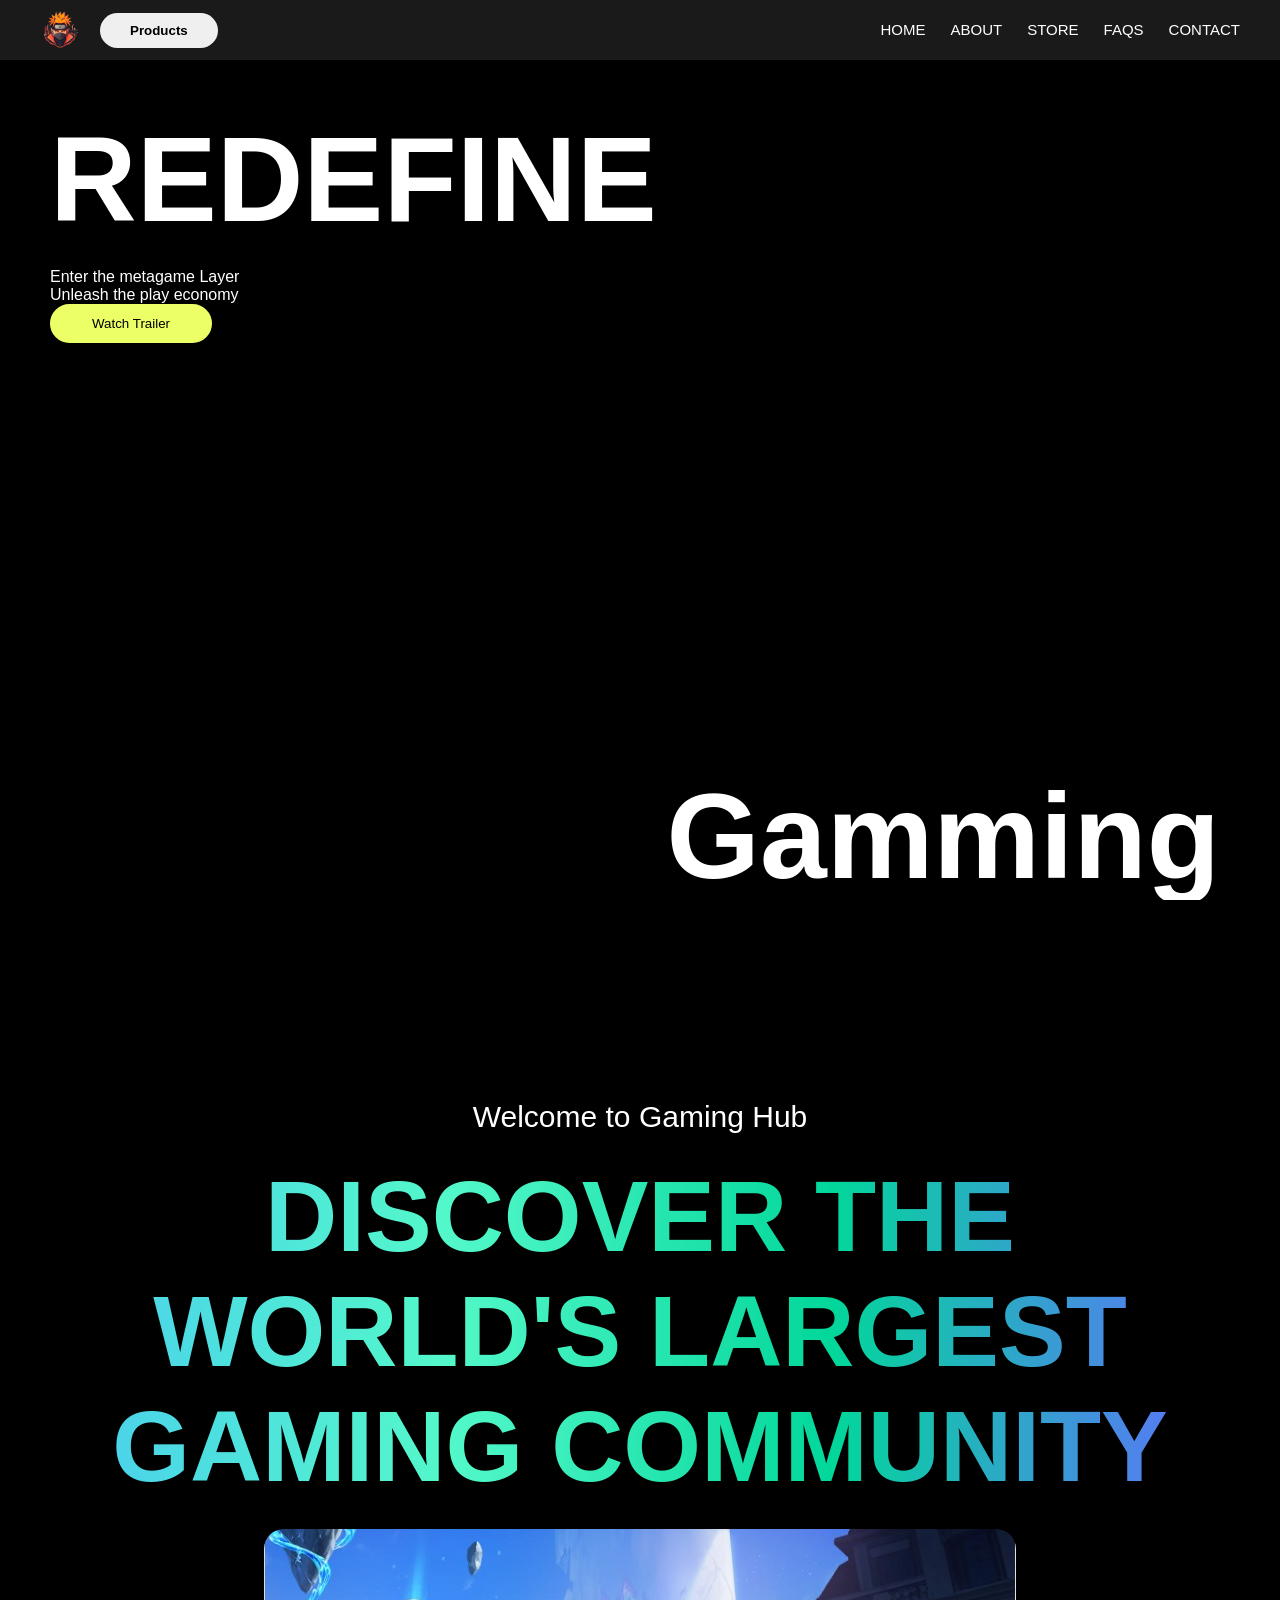
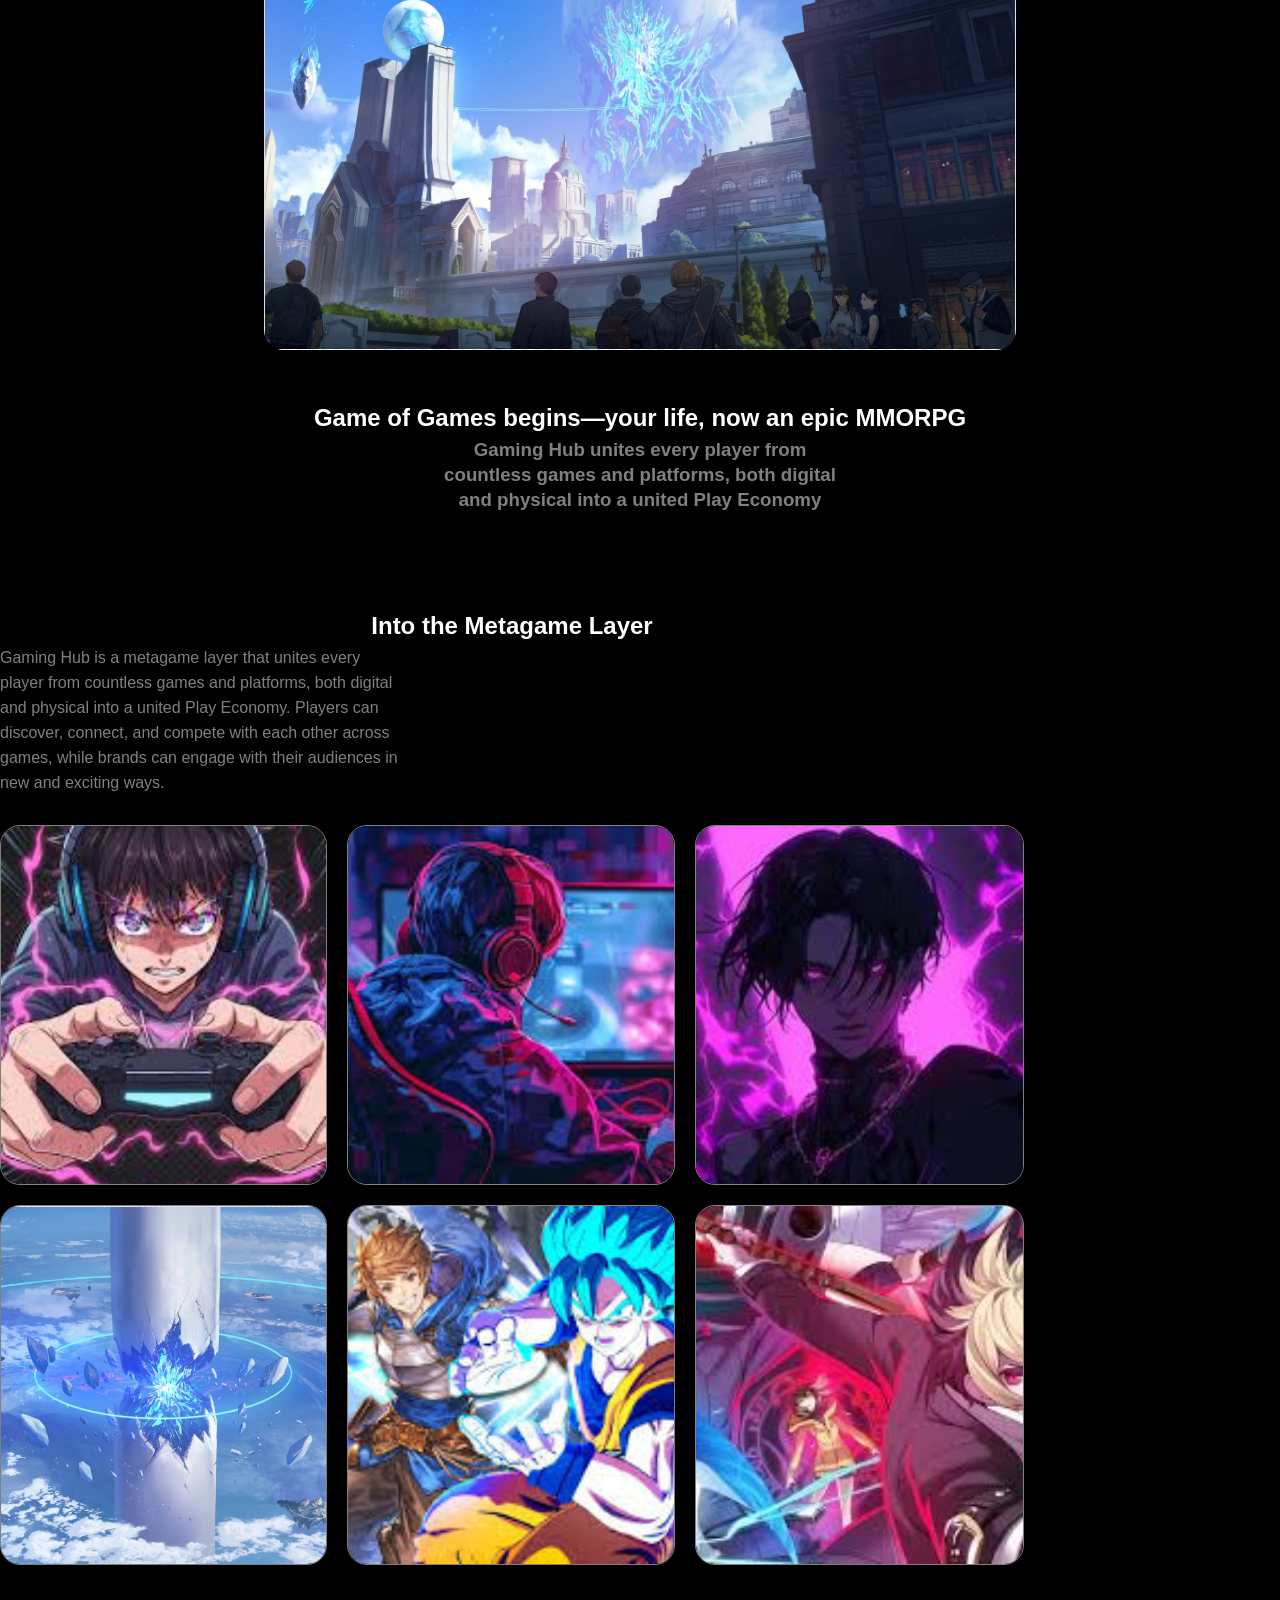
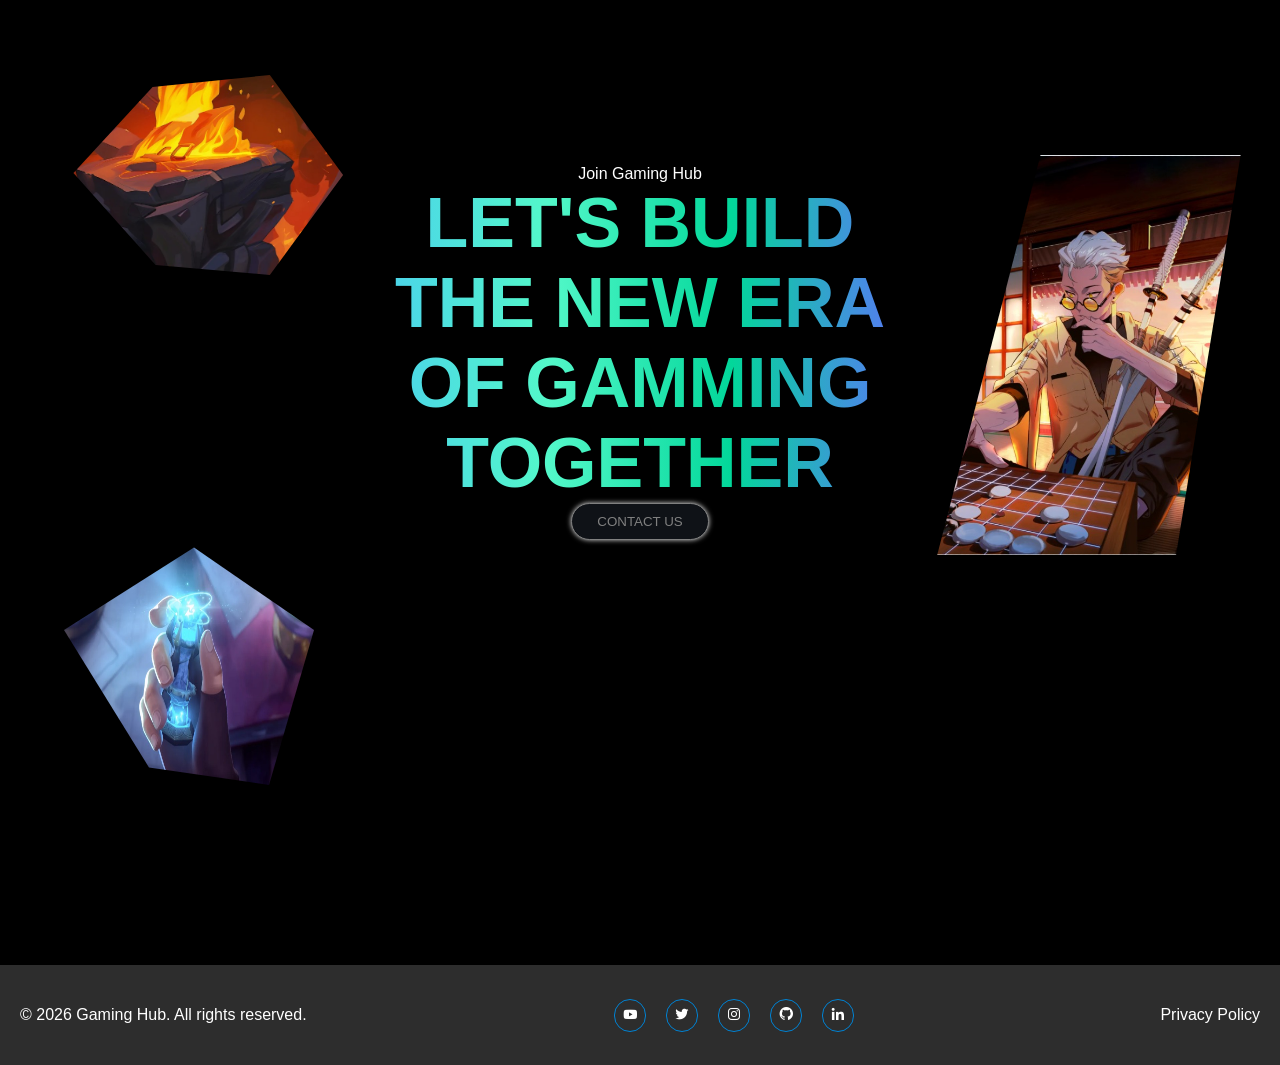
==== index.html @ 7aa51c5d "Merge branch 'master' of https://github.com/jaffarwajeeha13-cmd/tunnel-rush" ====
<!DOCTYPE html>
<html lang="en">

<head>
    <meta charset="UTF-8">
    <meta name="viewport" content="width=device-width, initial-scale=1.0">
    <title>Gaming website</title>
    <link rel="stylesheet" href="style.css">
    <link rel="preconnect" href="https://fonts.googleapis.com">
    <link rel="preconnect" href="https://fonts.gstatic.com" crossorigin>
    <link rel="stylesheet" href="https://fonts.googleapis.com/css2?family=Montserrat:wght@900&display=swap">
    <link rel="stylesheet" href="https://unpkg.com/boxicons@2.1.4/css/boxicons.min.css">
    <script src="https://code.jquery.com/jquery-3.6.0.min.js"></script>
</head>

<body>
    <div class="container">
        <header>
            <div class="head-left">
                <img src="images/logo.png" alt="logo">
                <button>Products</button>
            </div>

            <div class="head-right">
                <p><a href="#hero">HOME</a></p>
                <p><a href="#about">ABOUT</a></p>
                <p><a href="#gallery">STORE</a></p>
                <p><a href="FAQS.html">FAQS</a></p>
                <p><a href="#contact">CONTACT</a></p>
            </div>
        </header>
        <section id="hero" class="hero-section autoblur">
            <div class="hero-vid">
                <video src="videos/feature-1.mp4" autoplay muted loop playsinline class="hero-video"></video>

                <div class="hero-info">
                    <h1>REDEFINE</h1>
                    <p>Enter the metagame Layer Unleash the play economy</p>
                    <button>Watch Trailer</button>
                </div>

                <h1 class="gamming-text">Gamming</h1>

                <div class="next-btn">
                    NEXT
                </div>
            </div>
        </section>
        <section id="about" class="about-section">
            <p>Welcome to Gaming Hub</p>
            <div class="autoblur">
                <h1>DISCOVER THE WORLD'S LARGEST GAMING COMMUNITY</h1>
            </div>
            <div class="image-box auto-take-full">
                <img src="images/about.jpeg" alt="about-img">
            </div>
            <h2 class="hero-subtext">Game of Games begins—your life, now an epic MMORPG</h2>
            <h3 class="hero-desc">Gaming Hub unites every player from countless games and platforms, both digital and
                physical into a united Play Economy</h3>
        </section>
        <section id="gallery">
            <div class="gallery-wrapper">
                <h1>Into the Metagame Layer</h1>
                <p>Gaming Hub is a metagame layer that unites every player from countless games and platforms, both
                    digital
                    and physical into a united Play Economy. Players can discover, connect, and compete with each other
                    across games, while brands can engage with their audiences in new and exciting ways.</p>
                <div class="grid">
                    <div class="item"><img src="images/image 1.jfif" alt="Game 1"></div>
                    <div class="item"><img src="images/image 2.jfif" alt="Game 2"></div>
                    <div class="item"><img src="images/image 3.jfif" alt="Game 3"></div>
                    <div class="item"><img src="images/gallery-4.jpeg" alt="Game 4"></div>
                    <div class="item"><img src="images/image 5.jfif" alt="Game 5"></div>
                    <div class="item"><img src="images/image 6.jfif" alt="Game 6"></div>
                </div>
            </div>
            <div class="overlay">
                <span class="close">&times;</span>
                <img class="overlay-img" src="" alt="Full View">
            </div>
        </section>
        <section id="contact" class="contact-section">
            <p>Join Gaming Hub</p>
            <div class="autoblur">
                <h1>LET'S BUILD THE NEW ERA OF GAMMING TOGETHER</h1>
            </div>
            <button>CONTACT US</button>
            <img class="img1" src="images/swordman.jpeg" alt="contact-image">
            <img class="img2" src="images/contact-1.jpeg" alt="contact-image">
            <img class="img3" src="images/contact-2.jpeg" alt="contact-image">
        </section>
        <footer class="footer">
            <p>&copy; 2026 Gaming Hub. All rights reserved.</p>
            <ul>
                <li><a href="#"><i class="bx bxl-youtube"></i></a></li>
                <li><a href="#"><i class="bx bxl-twitter"></i></a></li>
                <li><a href="#"><i class="bx bxl-instagram"></i></a></li>
                <li><a href="#"><i class="bx bxl-github"></i></a></li>
                <li><a href="#"><i class="bx bxl-linkedin"></i></a></li>
            </ul>
            <p>Privacy Policy</p>
        </footer>
    </div>
    <script src="script.js"></script>
</body>

</html>
---- style.css ----
* { 
    margin: 0; 
    padding: 0; 
    box-sizing: border-box; 
}
body {
    margin: 0;
    padding: 0;
    background-color: #000000;
    scroll-behavior: smooth;
}

.container {
    font-family: Arial, Helvetica, sans-serif;
    color: white;
    display: flex;
    flex-direction: column;
    align-items: center;
    position: relative;
}

header {
    position: absolute;
    top: 0;
    right: 0;
    left: 0;
    display: flex;
    align-items: center;
    justify-content: space-between;
    padding: 10px 40px;
    z-index: 999;
    background-color: #4b4b4b5b;
    backdrop-filter: blur(10px);
}

.head-left {
    display: flex;
    align-items: center;
}

.head-left img {
    width: 40px;
    height: 40px;
    margin-right: 20px;
}

.head-left button {
    border: none;
    padding: 10px 30px;
    border-radius: 20px;
    font-weight: 700;
    cursor: pointer;
    transition: 0.3s;
}

.head-left button:hover {
    opacity: 0.7;
}

.head-right {
    display: flex;
}

.head-right a {
    color: white;
    text-decoration: none;
    padding-left: 25px;
    font-size: 15px;
}

.hero-section {
    position: relative;
    width: 100%;
    height: 100vh;
    overflow: hidden;
}

.hero-vid {
    width: 100%;
    height: 100%;
    position: relative;
}

.hero-video {
    width: 100vh;
    height: 100vw;
    object-fit: cover;
    transform: rotate(270deg);
    transform-origin: center;
    position: absolute;
    top: 50%;
    left: 50%;
    translate: -50% -50%;
}

.hero-info {
    z-index: 1;
    position: relative;
    top: 80px;
    left: 50px;
}

.hero-info h1 {
    font-size: 120px;
    font-family: Impact, Haettenschweiler, 'Arial Narrow Bold', sans-serif;
    font-weight: 900;
    font-style: normal;
    margin-top: 30px;
    margin-bottom: 20px;
    text-shadow: 2px 2px 8px rgba(0, 0, 0, 0.4);
}

.hero-info p {
    color: white;
    max-width: 210px;
    text-shadow: 2px 2px 8px rgba(0, 0, 0, 0.4);
}

.hero-info button {
    background-color: #edff66;
    border: 2px solid #edff66;
    padding: 10px 40px;
    border-radius: 20px;
    cursor: pointer;
    color: black;
    transition: 0.3s;
}

.hero-info button:hover {
    background-color: transparent;
    color: white;
    box-shadow: 0 0 15px #edff66;
}

.gamming-text {
    font-size: 120px;
    font-family: Impact, Haettenschweiler, 'Arial Narrow Bold', sans-serif;
    margin: 0;
    position: absolute;
    right: 60px;
    bottom: 40px;
    z-index: 10;
    line-height: 0.9;
    pointer-events: none;
    text-shadow: 2px 2px 8px rgba(0, 0, 0, 0.4);
}

.next-btn {
    width: 200px;
    height: 200px;
    background-color: #edff66;
    position: absolute;
    left: 50%;
    top: 50%;
    transform: translate(-50%, -50%) scale(0.8);
    border-radius: 50%;
    display: flex;
    align-items: center;
    justify-content: center;
    color: black;
    font-size: 30px;
    font-weight: bold;
    cursor: pointer;
    z-index: 100;
    opacity: 0;
    transition: all 0.4s ease-in-out;
}

.next-btn:hover {
    opacity: 1;
    transform: translate(-50%, -50%) scale(1);
    box-shadow: 0 0 30px rgba(237, 255, 102, 0.8);
}

.next-btn button {
    background: none;
    border: none;
    font: inherit;
    cursor: pointer;
    pointer-events: none;
}

.about-section {
    width: 100%;
    height: 100%;
    margin-top: 200px;
    display: flex;
    flex-direction: column;
    align-items: center;
    color: white;
}

.about-section p {
    font-size: 30px;
}

.about-section h1 {
    font-family: Impact, Haettenschweiler, 'Arial Narrow Bold', sans-serif;
    font-weight: 900;
    font-size: 100px;
    max-width: 1150px;
    text-align: center;
    margin: 25px 0;
    text-transform: uppercase;
    background: linear-gradient(to right, #4acfee, #53f8c9, #02d79a, #6070fd, #2a46ff, #0099ff, #4acfee);
    background-size: 200%;
    background-clip: text;
    -webkit-background-clip: text;
    -webkit-text-fill-color: transparent;
    animation: animate-gradient 2.5s linear infinite;
}

@keyframes animate-gradient {
    to {
        background-position: 200%;
    }

}

.about-section h2 {
    margin-top: 50px;
    margin-bottom: 0;
}

.about-section h3 {
    margin-top: 5px;
    color: grey;
    max-width: 425px;
    text-align: center;
    line-height: 25px;
}

.image-box img {
    border: none;
    border-radius: 20px;
}
.gallery-wrapper{
    display: flex;
    flex-direction: column;
    position: relative;
    width: 80%;
    margin-top: 100px;
}
.gallery-wrapper h1 {
    margin-bottom: 0;
    text-align: center;

}
.gallery-wrapper p{
    margin-top: 5px;
    color: grey;
    max-width: 400px;
    line-height: 25px;
}
.grid {
    display: grid;
    grid-template-columns: auto auto auto;
    gap: 20px;
    margin-top: 30px;
    width: 100%;
    height: 100%;
}
.item {
    position: relative;
    width: auto;
    height: 40vh;
    overflow: hidden;
    border: 1px solid grey;
    border-radius: 20px;
    transition: 0.5s;
}
.item img {
    width: 100%;
    height: 100%;
    object-fit: cover;
}
.item:hover {
    box-shadow: 0 0 15px white;
    transform: translateY(-5px);
}
.overlay {
    display: none;
    position: fixed;
    top: 0; left: 0;
    width: 100%; height: 100%;
    background: rgba(0, 0, 0, 0.9);
    z-index: 10;
    align-items: center;
    justify-content: center;
}
.overlay-img {
    max-width: 80%;
    max-height: 80%;
    border: 3px solid #00f2ff;
}
.close {
    position: absolute;
    top: 30px; right: 50px;
    font-size: 50px;
    cursor: pointer;
}
.image {
    width: 85vh;
    height: 20vw;
    object-fit: cover;
    position: absolute;
    text-shadow: 2px 2px 8px rgba(0, 0, 0, 0.4);
}

.contact-section {
    position: relative;
    width: 100%;
    margin-top: 100px;
    display: flex;
    flex-direction: column;
    align-items: center;
    height: 100vh;
}

.contact-section .img1{
    position: absolute;
    top: 10%;
    right: 20px;
    height: 400px;
    clip-path: polygon(32% 0, 94% 0, 74% 100%, 0% 100%);
}

.contact-section .img2{
    position: absolute;
    top: 10px;
    left: 50px;
    height: 200px;
    clip-path: polygon(35% 6%, 75% 0%, 100% 50%, 75% 100%, 36% 95%, 8% 49%);
}

.contact-section .img3{
    position: absolute;
    left: 5%;
    bottom: 20%;
    height: 250px;
    width: 250px;
    clip-path: polygon(52% 5%, 100% 38%, 82% 100%, 34% 93%, 0% 38%);
}

.contact-section p{
    margin-top: 100px;

}

.contact-section h1{
    font-family: Impact, Haettenschweiler, 'Arial Narrow Bold', sans-serif;
    font-size: 70px;
    max-width: 550px;
    text-align: center;
    background: linear-gradient(to right, #4acfee, #53f8c9, #02d79a, #6070fd, #2a46ff, #0099ff, #4acfee);
    background-size: 200%;
    background-clip: text;
    -webkit-background-clip: text;
    -webkit-text-fill-color: transparent;
    animation: animate-gradient 2.5s linear infinite;
}

.contact-section button{
    padding: 10px 25px;
    border: 1px solid grey;
    background-color: #0f1217;
    color: grey;
    border-radius: 20px;
    box-shadow: 0 0 5px lightgrey;
    cursor: pointer;
    transition: 0.3s;
}

.contact-section button:hover{
    box-shadow: 0 0 15px lightgrey;
    opacity: 0.7;
}

.footer{
    width: 100%;
    height: 100px;
    display: flex;
    align-items: center;
    justify-content: space-between;
    background-color: rgba(211, 211, 211, 0.21);
    backdrop-filter: blur(10px);
}

.footer p{
    margin: 0 20px;
}

.footer ul{
    display: flex;
    list-style: none;
}

.footer a{
    color: white;
    text-decoration: none;
    padding: 7px 7px;
    border: 1px solid rgba(0,130, 211);
    border-radius: 50px;
    transition: 0.3s;
    margin: 0 10px;
}

.autoblur{
    animation: autoblur linear both;
    animation-timeline: view();
}
@keyframes autoblur {
    0%{
        filter: blur(40px);  
    }
    40%,60%{
        filter: blur(0);
        transform: translatey(0px);
        opacity: 1;
    }
    100%{
        filter: blur(40px);
        transform: translatey(-200px);
        opacity: 0;
    }
    
}

@media screen and (max-width: 650px) {
    header{
        padding: 0 10px;
    }
    .head-left button{
        display: none;
    }
    .head-right a{
        font-size: 12px;
        padding: 0 5px;
    }
    .hero-info{
        left: 5%;
    }
    .hero-section h1{
        font-size: 90px;
    }
    .hero-vid{
        width: 100%;
        height: 100%;
        object-fit: cover;
    }
    .hero-vid video{
        width: 100%;
        height: 100%;
        object-fit: cover;
    }
    .next-btn{
        left: 45%;
        top: 50%;
        opacity: 0;
        transition: all 0.4s ease-in-out;
    }
    .next-btn:hover{
        left: 45%;
        top: 50%;
        opacity: 1;
        transform: translate(-50%, -50%) scale(1);
        box-shadow: 0 0 30px rgba(237, 255, 102, 0.8);
    }
    .about-section{
        margin: 0;
    }
    .about-section h1{
        font-size: 50px;
    }
    .about-section h2 .about-section h3{
        max-width: 350px;
        text-align: center;
    }
    .contact-section .img1{
        width: 150px;
        height: 180px;
        right: 0;
        top: 20px;
    }
    .contact-section .img2{
        top: 30px;
        left: -40px;
        width: 180px;
        height: 180px;
    }
    .contact-section .img3{
        left: -40px;
        bottom: 0;
        width: 150px;
        height: 180px;
    }
    .contact-section h1{
        font-size: 60px;
        max-width: 300px;
    }
    .footer p{
        display: none;
    }
    .footer ul{
        margin-left: 70px;
    }
}
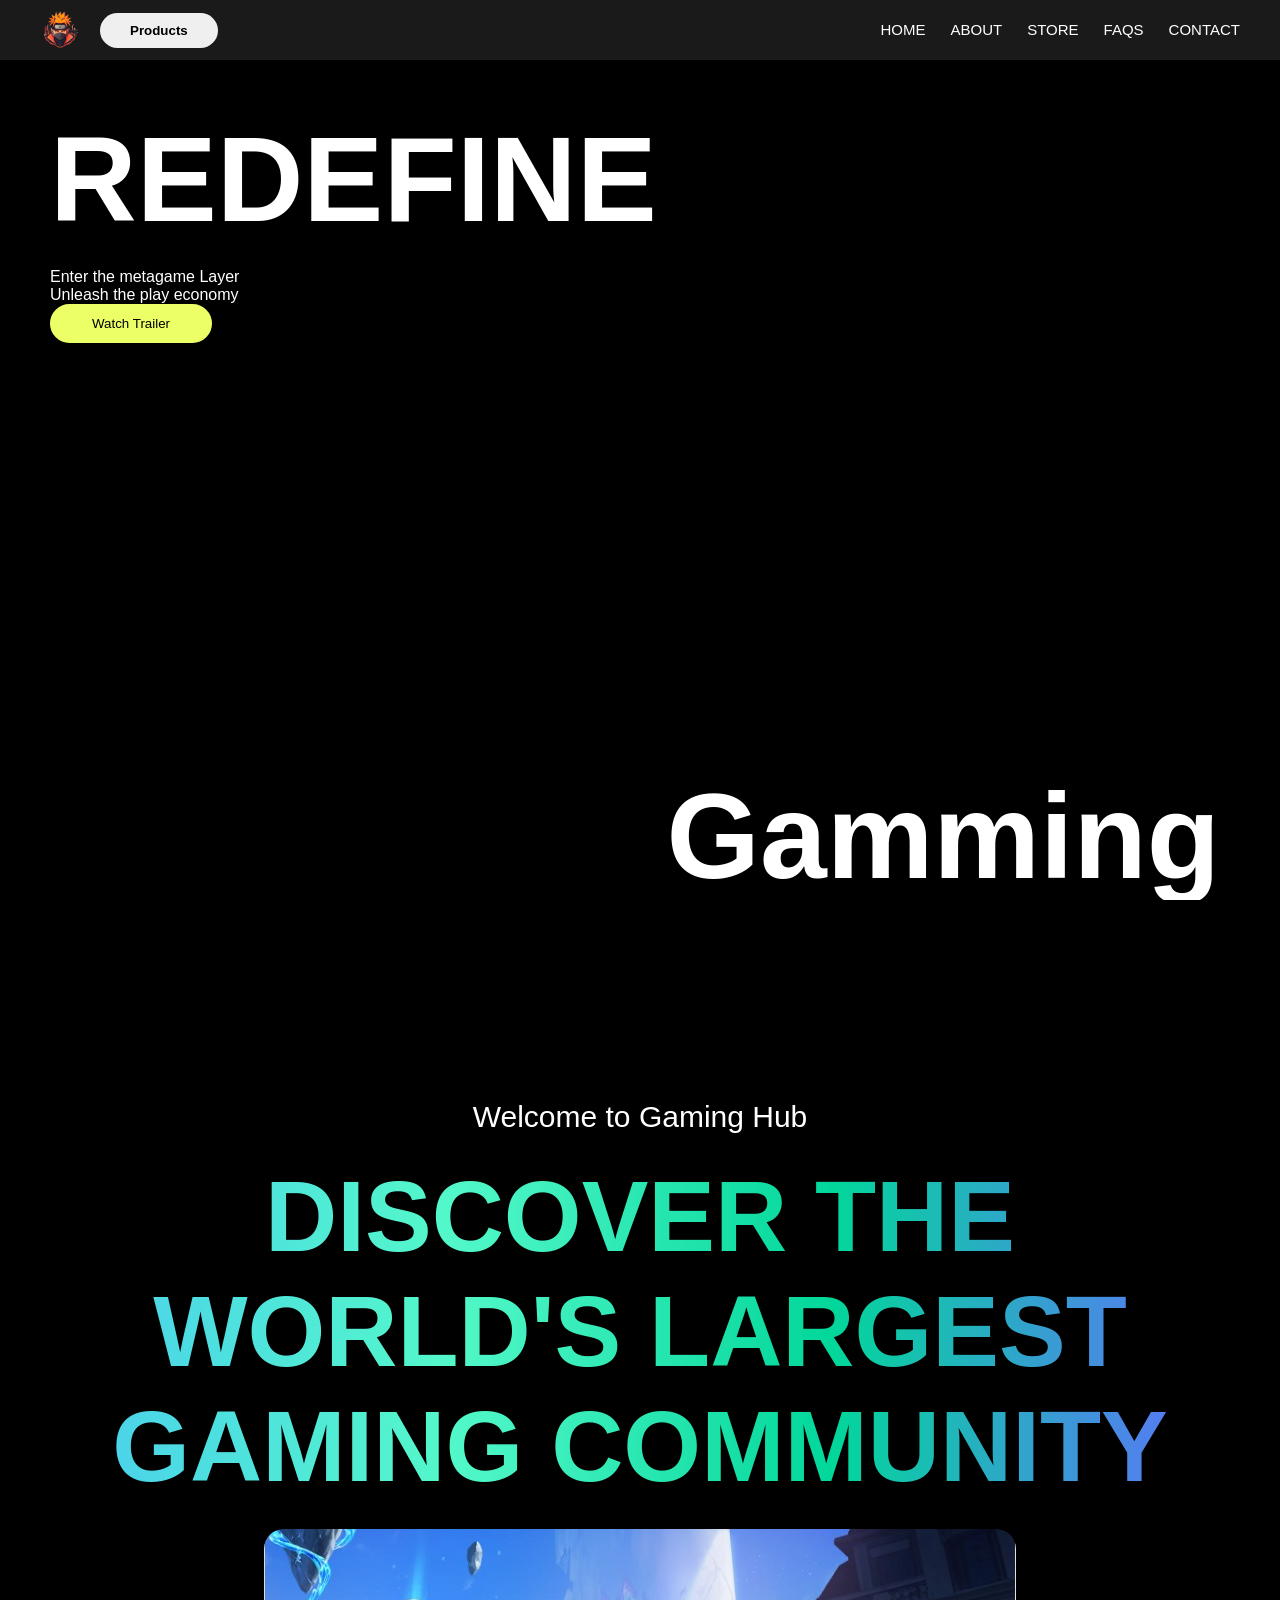
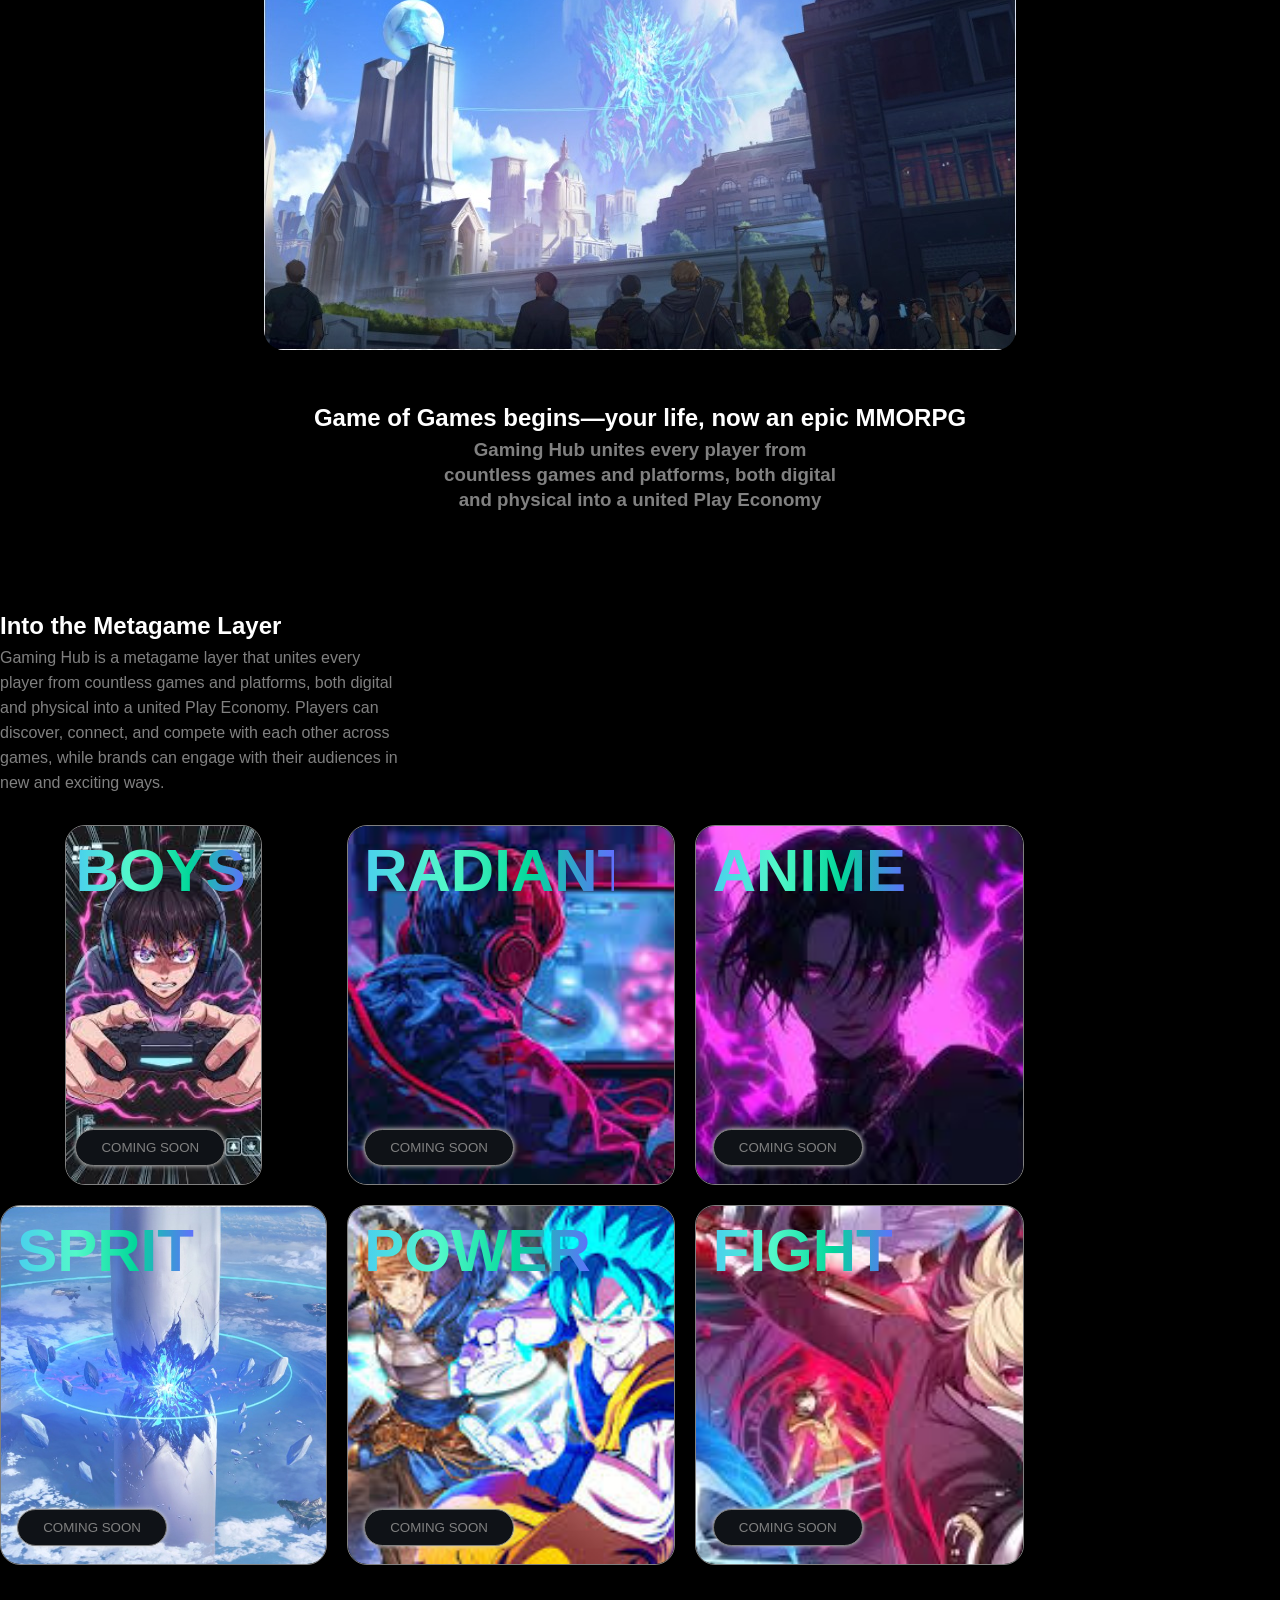
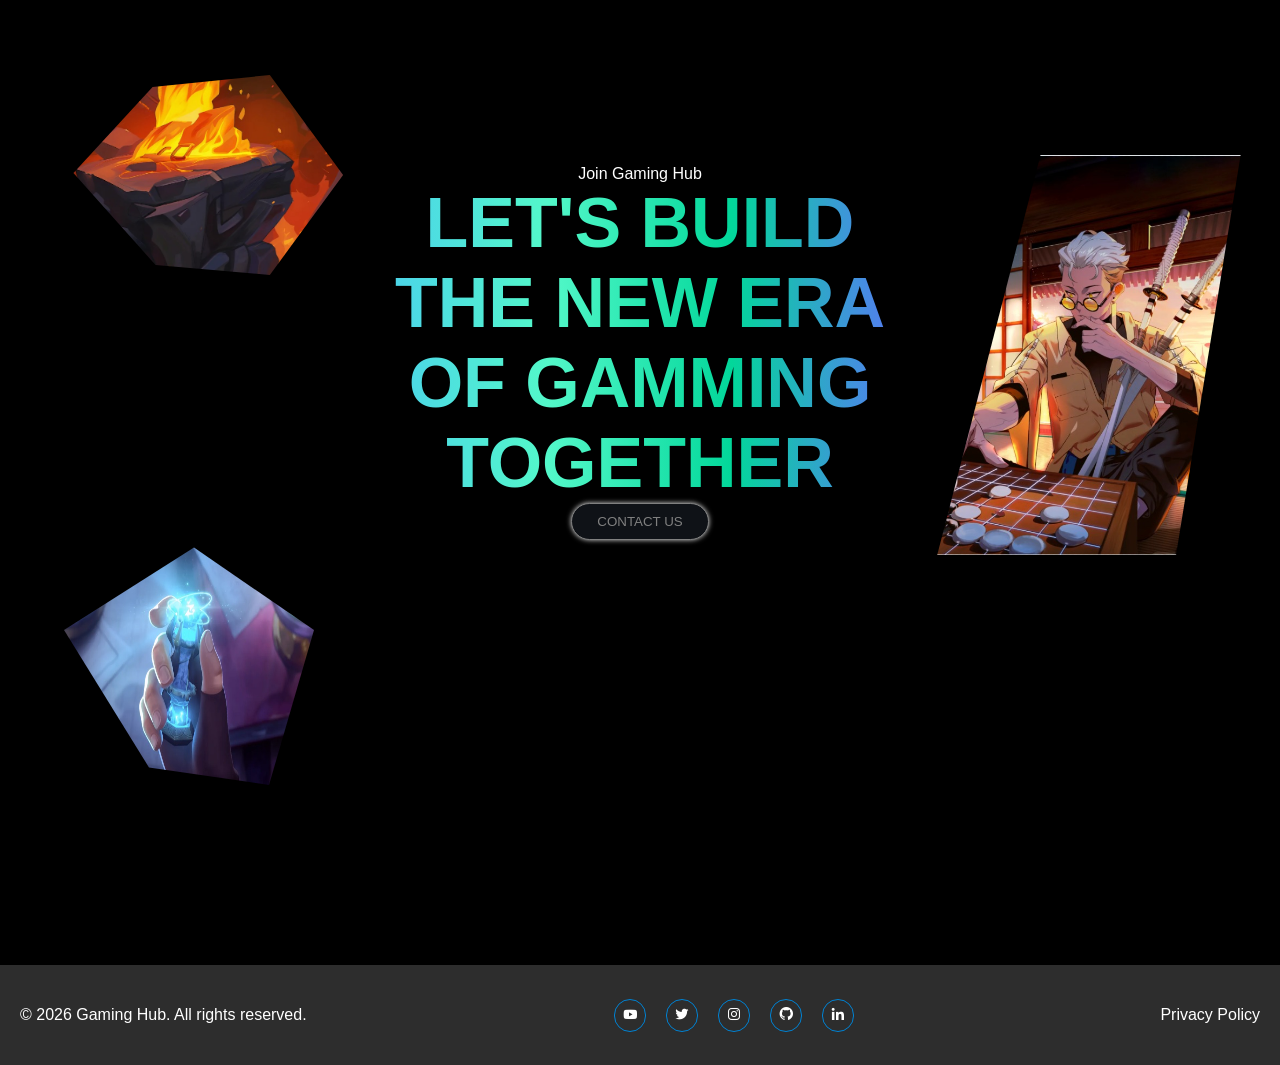
==== commit 14859883: "gallerey complete" ====
--- a/index.html
+++ b/index.html
@@ -66,12 +66,36 @@
                     and physical into a united Play Economy. Players can discover, connect, and compete with each other
                     across games, while brands can engage with their audiences in new and exciting ways.</p>
                 <div class="grid">
-                    <div class="item"><img src="images/image 1.jfif" alt="Game 1"></div>
-                    <div class="item"><img src="images/image 2.jfif" alt="Game 2"></div>
-                    <div class="item"><img src="images/image 3.jfif" alt="Game 3"></div>
-                    <div class="item"><img src="images/gallery-4.jpeg" alt="Game 4"></div>
-                    <div class="item"><img src="images/image 5.jfif" alt="Game 5"></div>
-                    <div class="item"><img src="images/image 6.jfif" alt="Game 6"></div>
+                    <div class="item">
+                        <h1>BOYS</h1>
+                        <img src="images/image 1.jfif" alt="Game 1">
+                        <button>COMING SOON</button>
+                    </div>
+                    <div class="item">
+                        <h1>RADIANT</h1>
+                        <img src="images/image 2.jfif" alt="Game 2">
+                        <button>COMING SOON</button>
+                    </div>
+                    <div class="item">
+                        <h1>ANIME</h1>
+                        <img src="images/image 3.jfif" alt="Game 3">
+                        <button>COMING SOON</button>
+                    </div>
+                    <div class="item">
+                        <h1>SPRIT</h1>
+                        <img src="images/gallery-4.jpeg" alt="Game 4">
+                        <button>COMING SOON</button>
+                    </div>
+                    <div class="item">
+                        <h1>POWER</h1>
+                        <img src="images/image 5.jfif" alt="Game 5">
+                        <button>COMING SOON</button>
+                    </div>
+                    <div class="item">
+                        <h1>FIGHT</h1>
+                        <img src="images/image 6.jfif" alt="Game 6">
+                        <button>COMING SOON</button>
+                    </div>
                 </div>
             </div>
             <div class="overlay">
--- a/style.css
+++ b/style.css
@@ -243,7 +243,6 @@
 }
 .gallery-wrapper h1 {
     margin-bottom: 0;
-    text-align: center;
 
 }
 .gallery-wrapper p{
@@ -259,6 +258,7 @@
     margin-top: 30px;
     width: 100%;
     height: 100%;
+    justify-items: center;
 }
 .item {
     position: relative;
@@ -268,6 +268,39 @@
     border: 1px solid grey;
     border-radius: 20px;
     transition: 0.5s;
+}
+.item h1{
+    position: absolute;
+    margin: 0;
+    top: 10px;
+    left: 5%;
+    font-family: Impact, Haettenschweiler, 'Arial Narrow Bold', sans-serif;
+    font-size: 60px;
+    z-index: 1;
+    background: linear-gradient(to right, #4acfee, #53f8c9, #02d79a, #6070fd, #2a46ff, #0099ff, #4acfee);
+    background-size: 200%;
+    background-clip: text;
+    -webkit-background-clip: text;
+    -webkit-text-fill-color: transparent;
+    animation: animate-gradient 2.5s linear infinite;
+    max-width: 250px;
+}
+.item button{
+    position: absolute;
+    bottom: 5%;
+    left: 5%;
+    padding: 10px 25px;
+    border: 1px solid grey;
+    background-color: #0f1217;
+    color: grey;
+    border-radius: 20px;
+    box-shadow: 0 0 5px lightgrey;
+    cursor: pointer;
+    transition: 0.3s;
+}
+.item button:hover{
+    box-shadow: 0 0 15px lightgrey;
+    opacity: 0.7;
 }
 .item img {
     width: 100%;
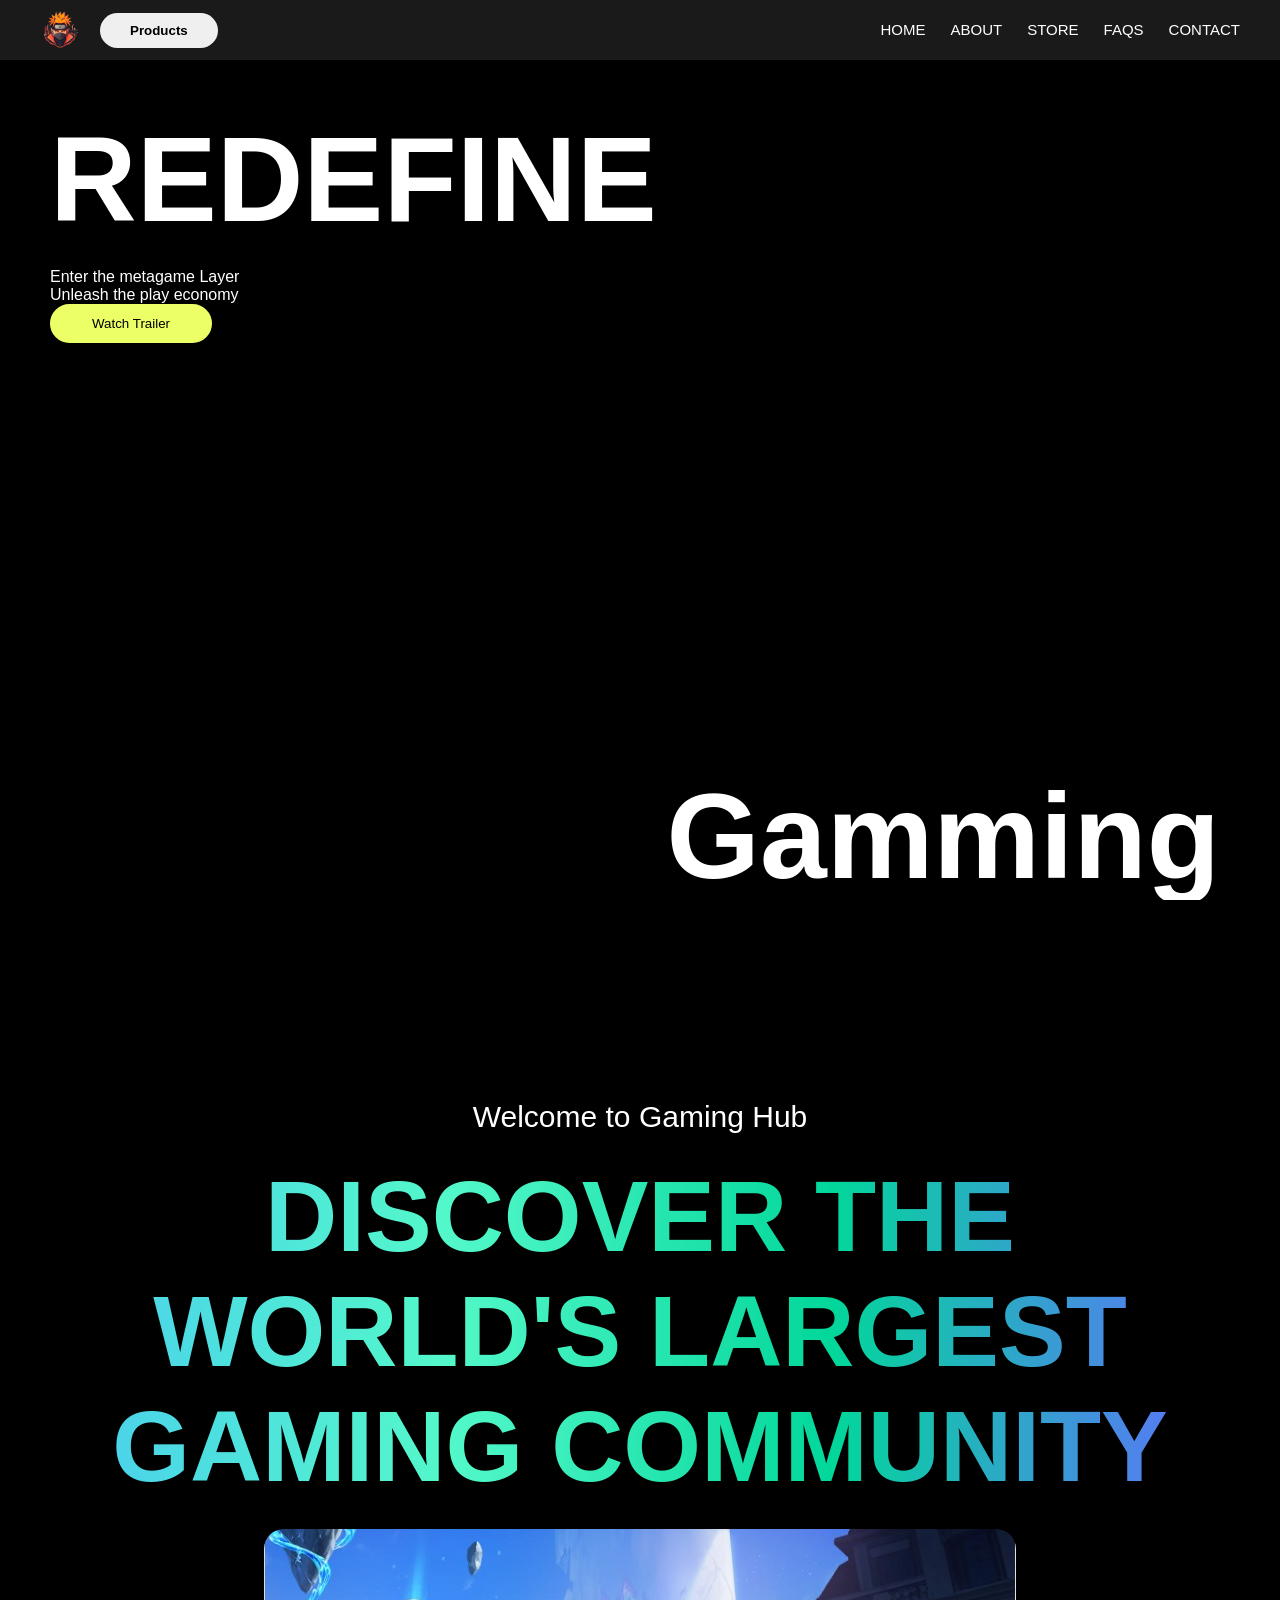
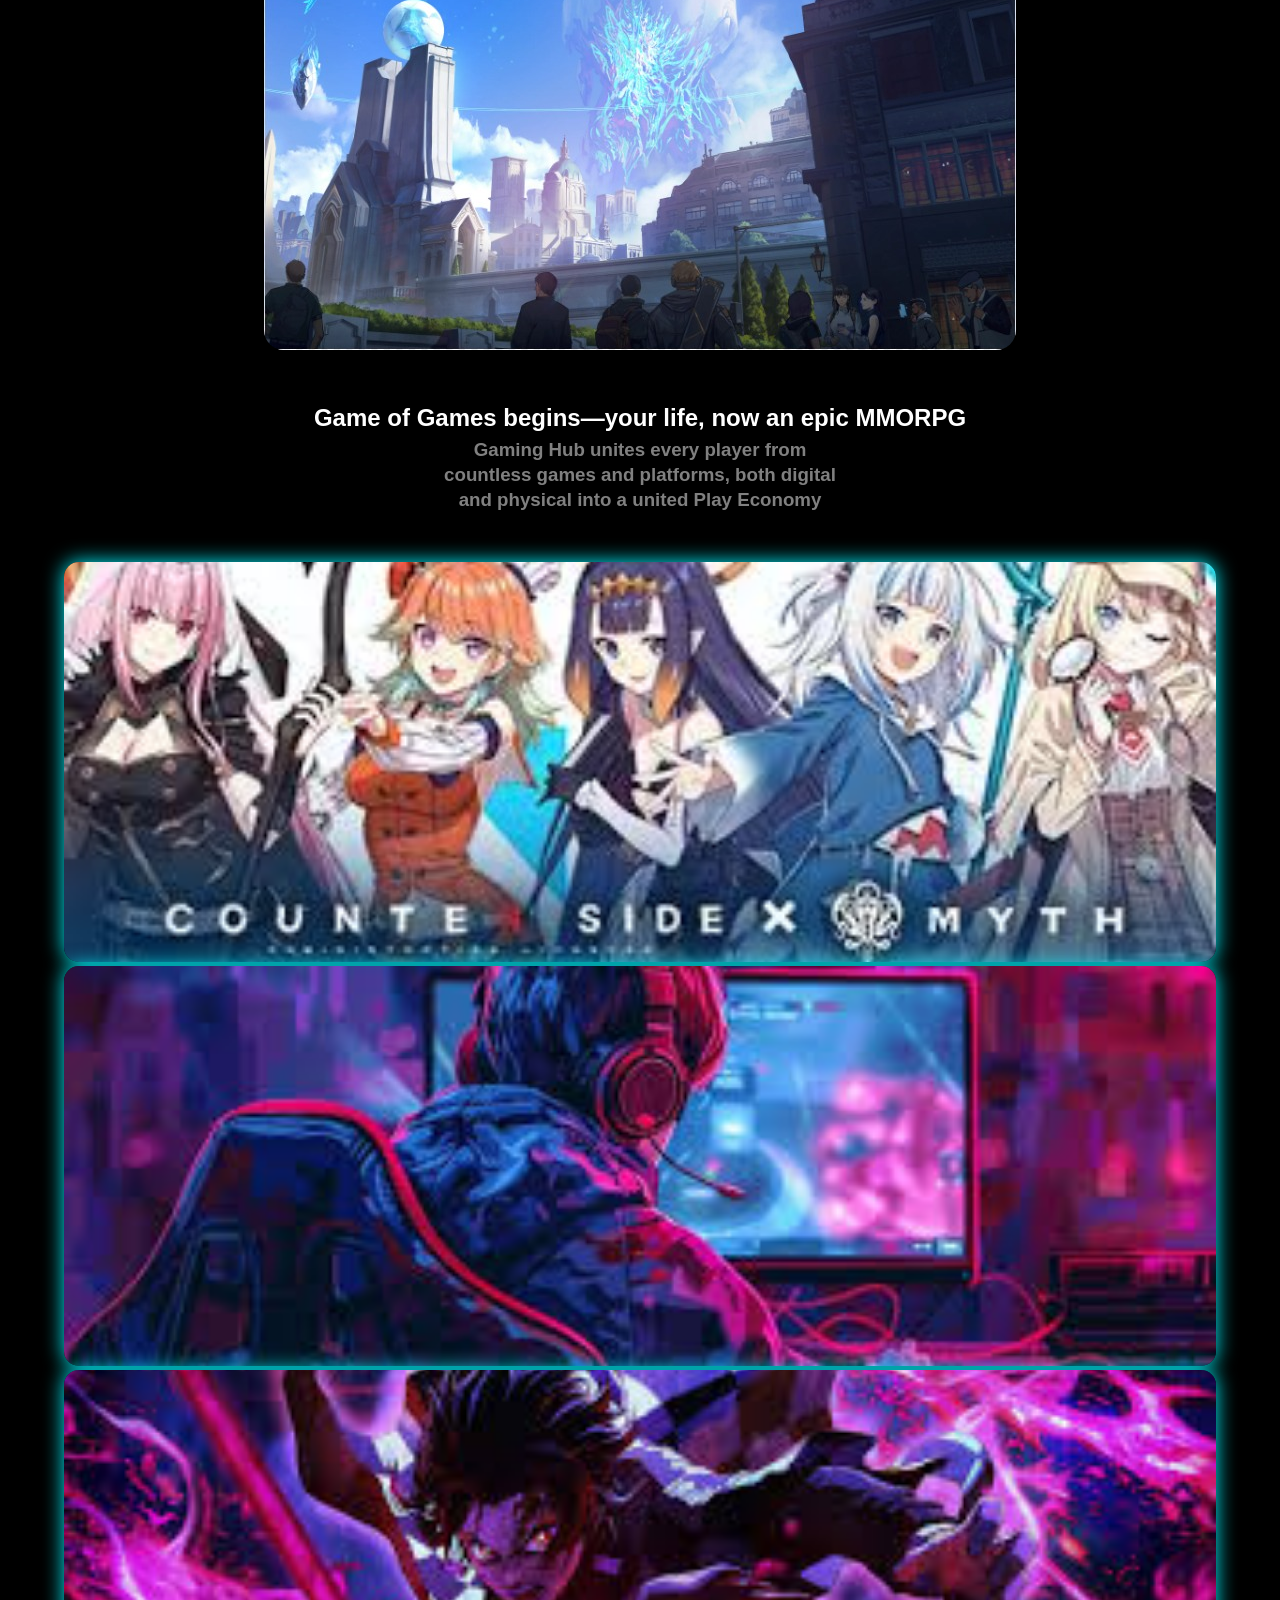
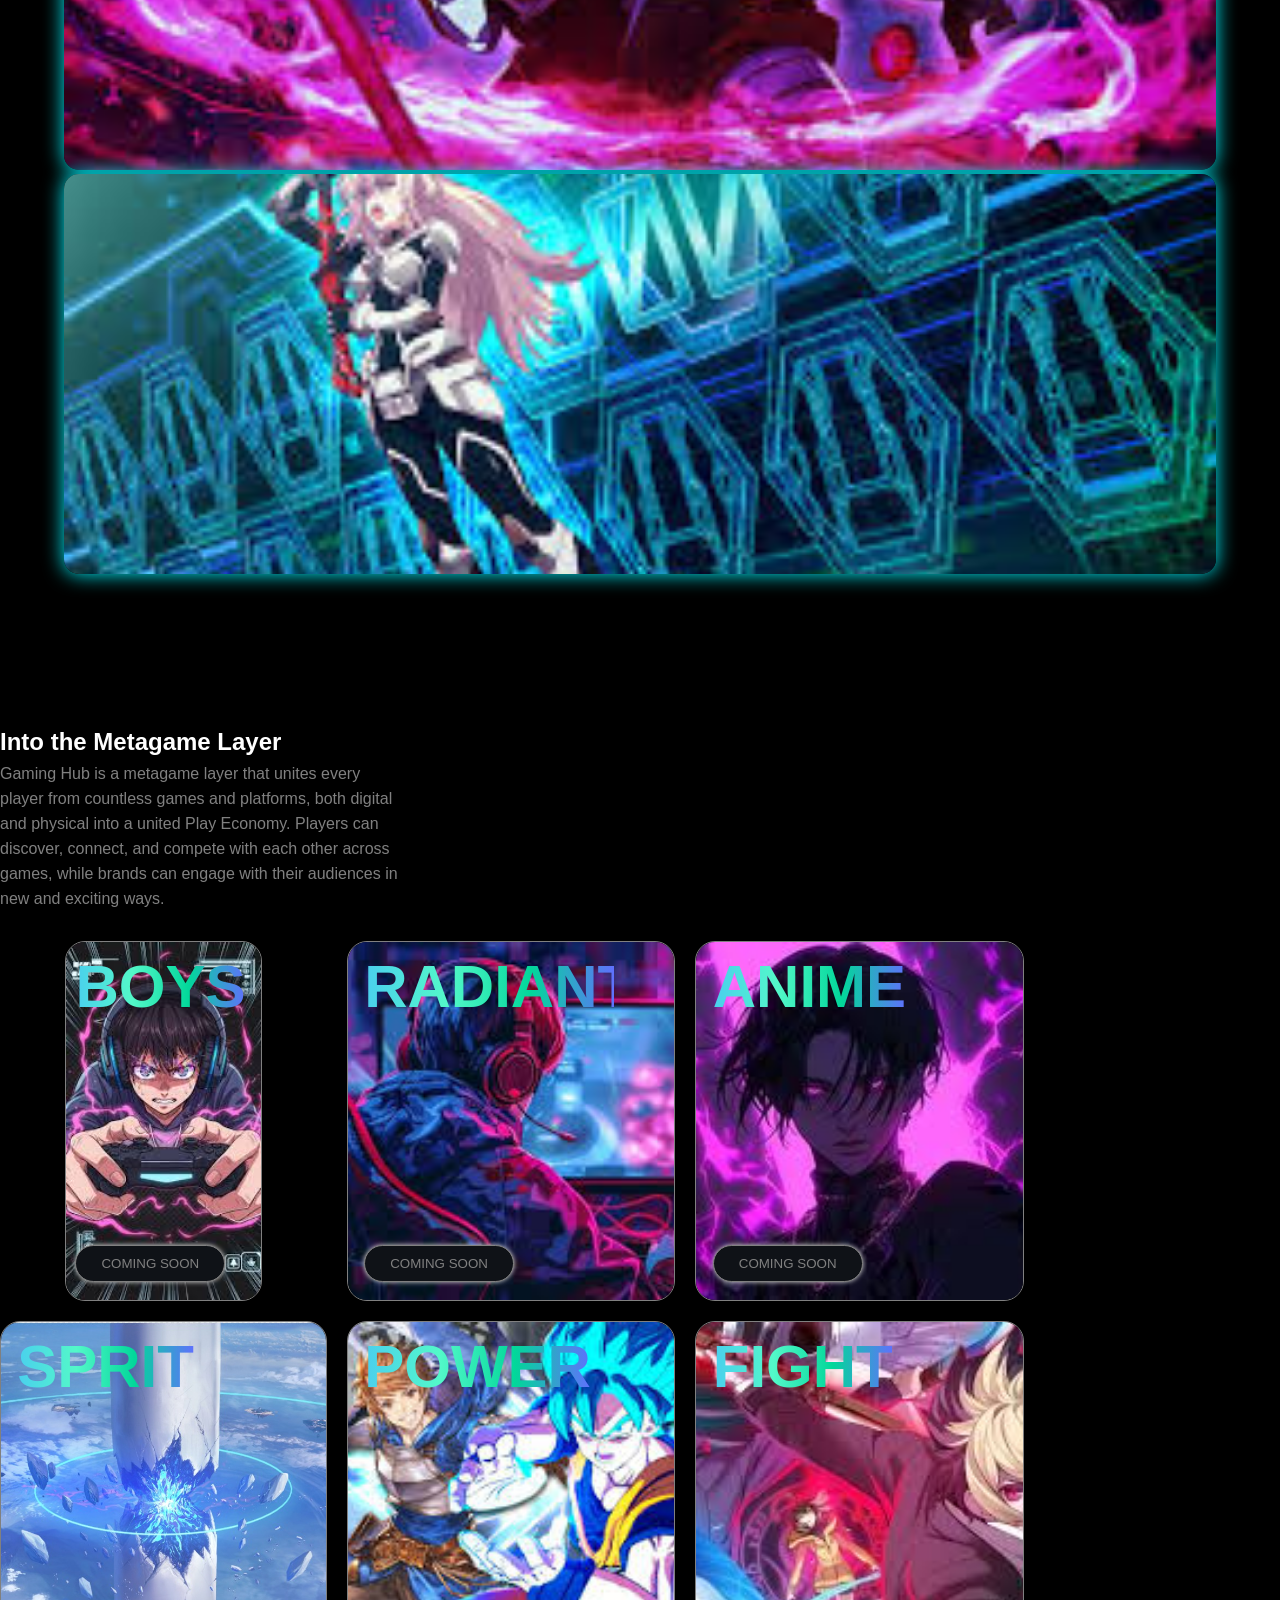
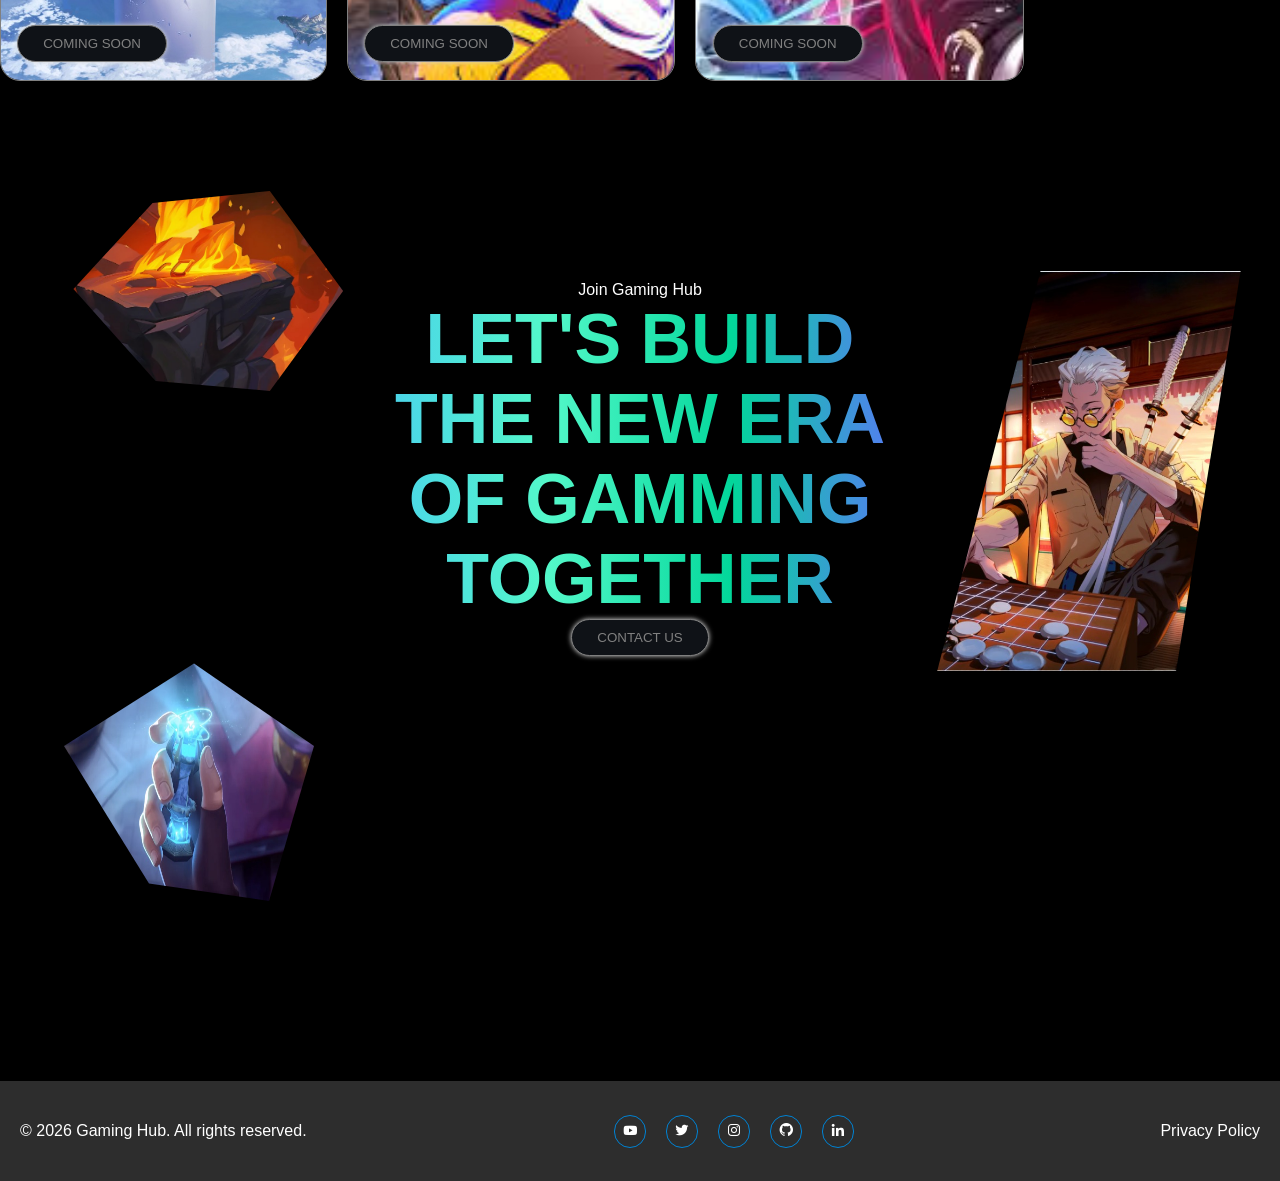
==== commit 1fda3904: "final" ====
--- a/index.html
+++ b/index.html
@@ -11,6 +11,9 @@
     <link rel="stylesheet" href="https://fonts.googleapis.com/css2?family=Montserrat:wght@900&display=swap">
     <link rel="stylesheet" href="https://unpkg.com/boxicons@2.1.4/css/boxicons.min.css">
     <script src="https://code.jquery.com/jquery-3.6.0.min.js"></script>
+    <link rel="stylesheet" href="https://cdn.jsdelivr.net/npm/slick-carousel@1.8.1/slick/slick.css"/>
+    <link rel="stylesheet" href="https://cdn.jsdelivr.net/npm/slick-carousel@1.8.1/slick/slick-theme.css"/>
+    <script src="https://cdn.jsdelivr.net/npm/slick-carousel@1.8.1/slick/slick.min.js"></script>
 </head>
 
 <body>
@@ -58,6 +61,14 @@
             <h3 class="hero-desc">Gaming Hub unites every player from countless games and platforms, both digital and
                 physical into a united Play Economy</h3>
         </section>
+        <section class="game-slider">
+        <div class="slider">
+            <div><img src="images/silder 1.jfif" alt="Game 1"></div>
+            <div><img src="images/image 2.jfif" alt="Game 2"></div>
+            <div><img src="images/silder 3.jfif" alt="Game 3"></div>
+            <div><img src="images/silder 4.jfif" alt="Game 4"></div>
+        </div>
+    </section>
         <section id="gallery">
             <div class="gallery-wrapper">
                 <h1>Into the Metagame Layer</h1>
@@ -108,7 +119,7 @@
             <div class="autoblur">
                 <h1>LET'S BUILD THE NEW ERA OF GAMMING TOGETHER</h1>
             </div>
-            <button>CONTACT US</button>
+            <button id="contact-us">CONTACT US</button>
             <img class="img1" src="images/swordman.jpeg" alt="contact-image">
             <img class="img2" src="images/contact-1.jpeg" alt="contact-image">
             <img class="img3" src="images/contact-2.jpeg" alt="contact-image">
--- a/style.css
+++ b/style.css
@@ -234,6 +234,29 @@
     border: none;
     border-radius: 20px;
 }
+.game-slider {
+            width: 90%;
+            margin: 50px auto;
+        }
+        .slider img {
+            width: 100%;
+            height: 400px;
+            object-fit: cover;
+            border-radius: 15px;
+            box-shadow: 0 0 20px #00f5ff;
+        }
+        .slick-prev, .slick-next {
+            z-index: 1000;
+        }
+        .slick-prev:before,
+        .slick-next:before {
+            color: #00f5ff;
+            font-size: 30px;
+        }
+        .slick-dots li button:before {
+            color: #00f5ff;
+        }
+    
 .gallery-wrapper{
     display: flex;
     flex-direction: column;
@@ -537,4 +560,32 @@
     .footer ul{
         margin-left: 70px;
     }
-}+}
+   @media (max-width: 992px) {
+            .game-slider {
+                width: 95%;
+            }
+        }
+        @media (max-width: 768px) {
+            .game-slider {
+                margin: 25px auto;
+            }
+            .slider img {
+                border-radius: 10px;
+            }
+        }
+        @media (max-width: 480px) {
+            .slider img {
+                height: 200px;
+            }
+
+            .slick-prev:before,
+            .slick-next:before {
+                font-size: 18px;
+            }
+        }
+        @media (min-width: 1400px) {
+            .game-slider {
+                max-width: 1300px;
+            }
+        }
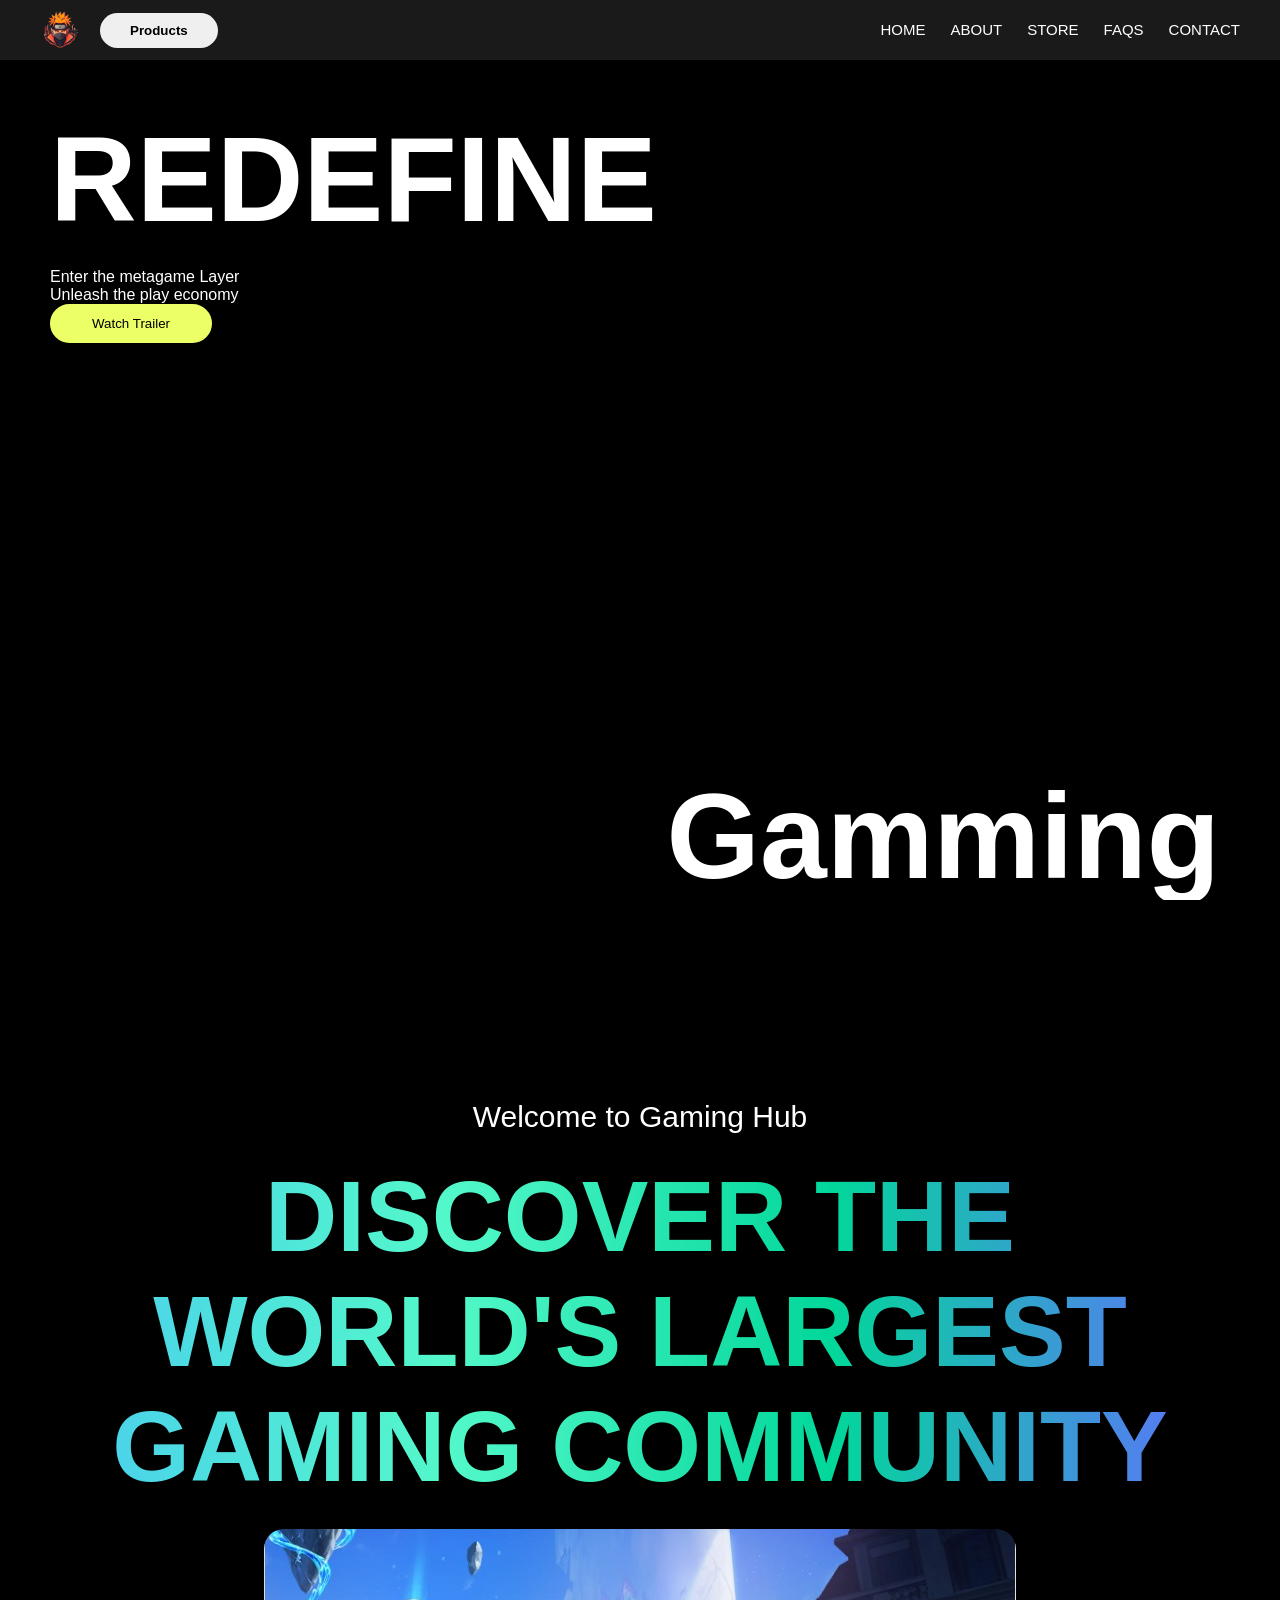
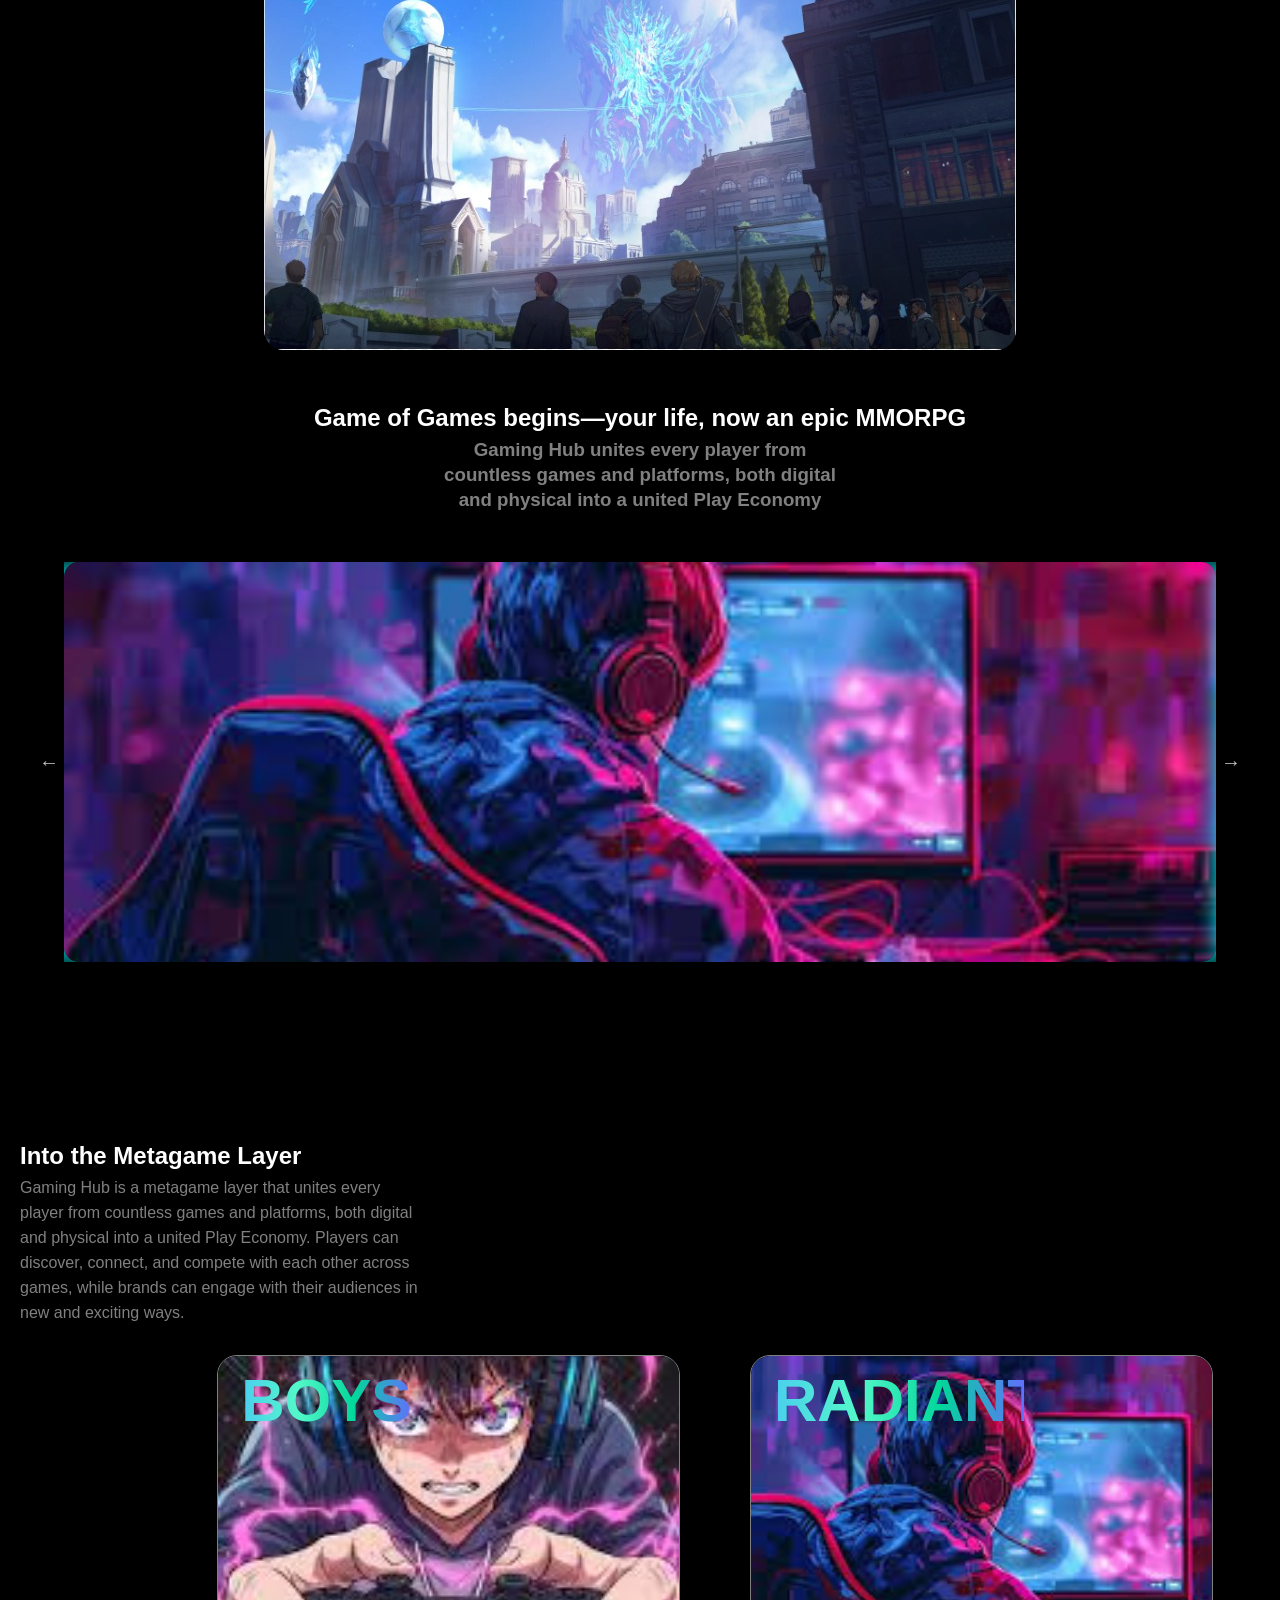
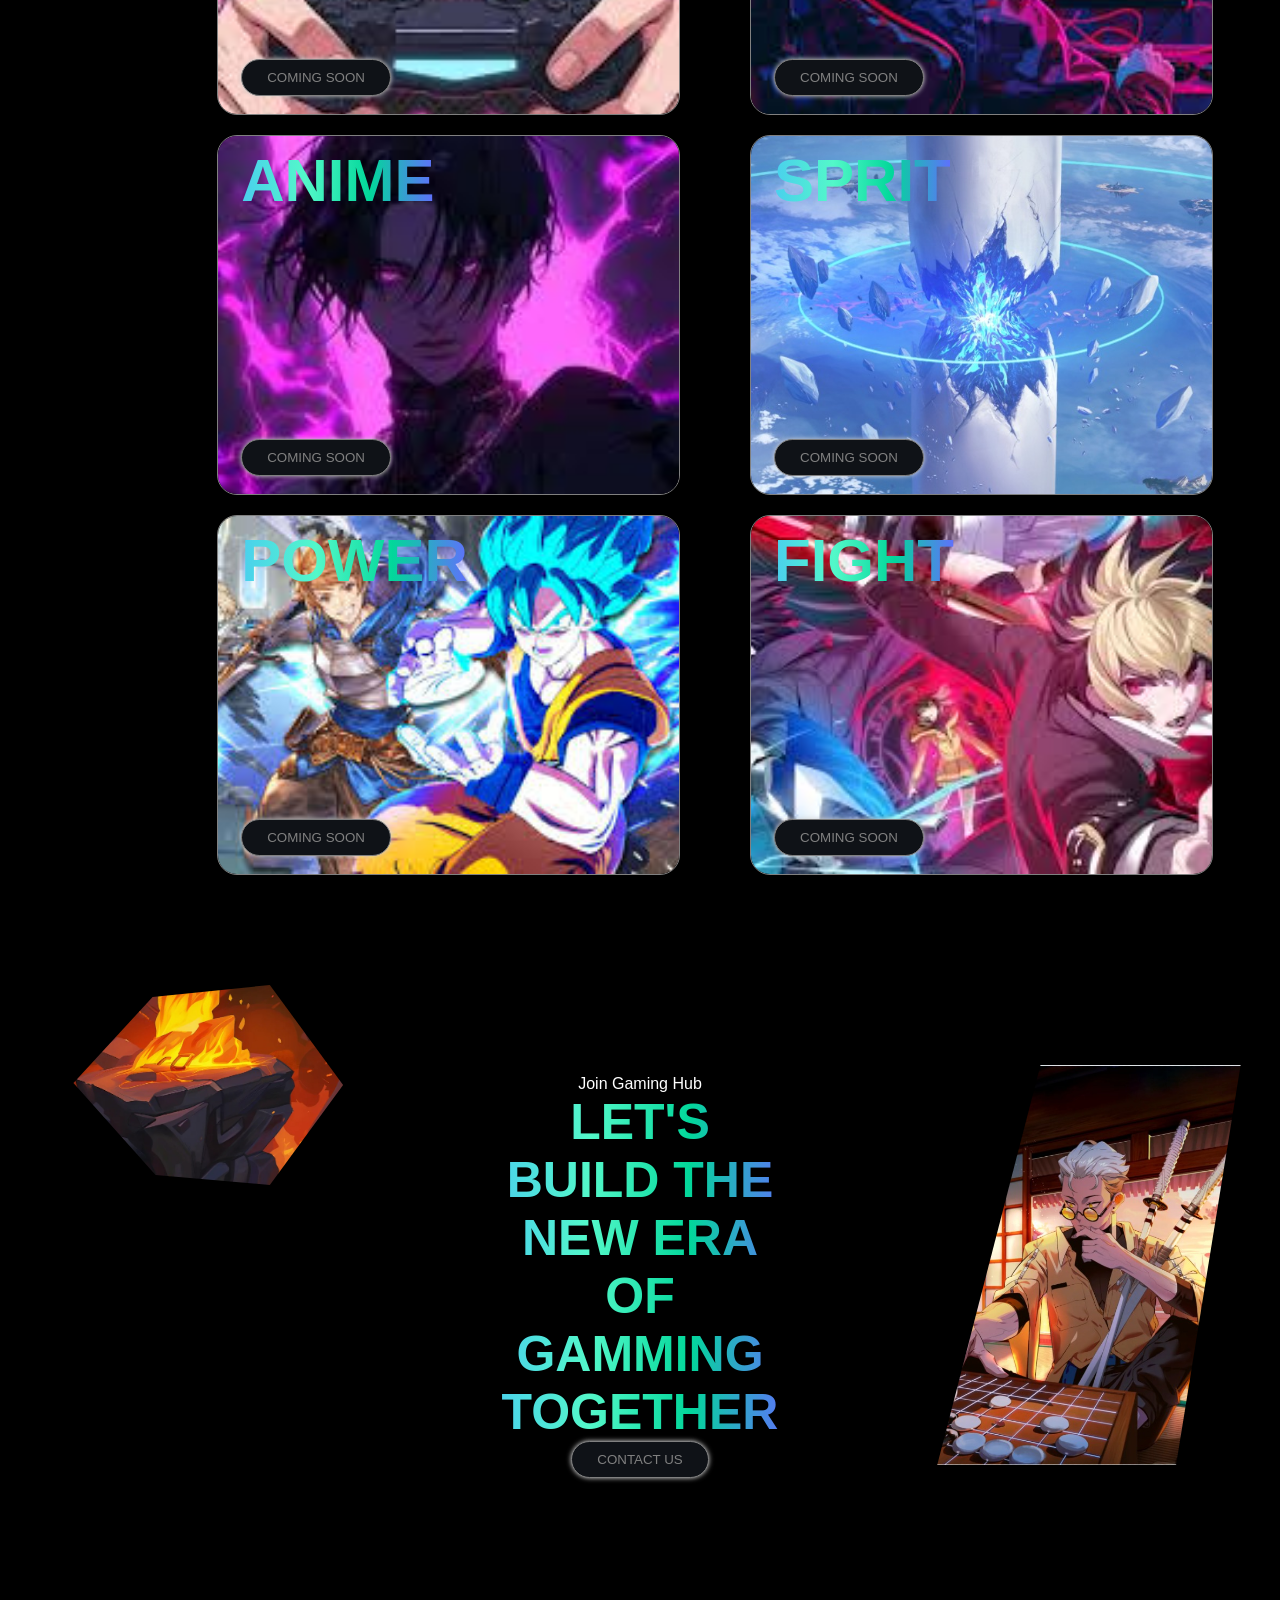
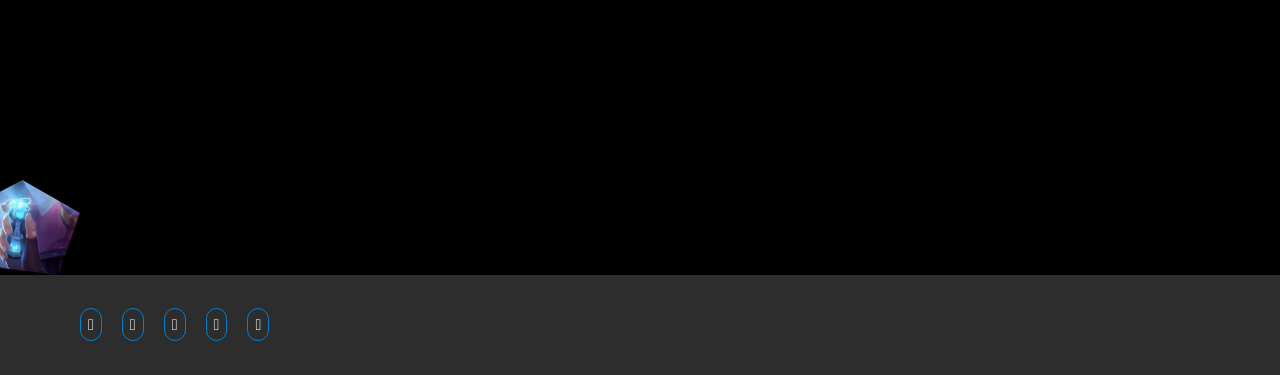
==== commit 6d39c5d8: "downolad cdn" ====
--- a/index.html
+++ b/index.html
@@ -6,14 +6,18 @@
     <meta name="viewport" content="width=device-width, initial-scale=1.0">
     <title>Gaming website</title>
     <link rel="stylesheet" href="style.css">
-    <link rel="preconnect" href="https://fonts.googleapis.com">
-    <link rel="preconnect" href="https://fonts.gstatic.com" crossorigin>
-    <link rel="stylesheet" href="https://fonts.googleapis.com/css2?family=Montserrat:wght@900&display=swap">
-    <link rel="stylesheet" href="https://unpkg.com/boxicons@2.1.4/css/boxicons.min.css">
-    <script src="https://code.jquery.com/jquery-3.6.0.min.js"></script>
-    <link rel="stylesheet" href="https://cdn.jsdelivr.net/npm/slick-carousel@1.8.1/slick/slick.css"/>
-    <link rel="stylesheet" href="https://cdn.jsdelivr.net/npm/slick-carousel@1.8.1/slick/slick-theme.css"/>
-    <script src="https://cdn.jsdelivr.net/npm/slick-carousel@1.8.1/slick/slick.min.js"></script>
+    <link rel="stylesheet" href="cdn/font1.css">
+    <!-- <link rel="stylesheet" href="https://fonts.googleapis.com/css2?family=Montserrat:wght@900&display=swap"> -->
+     <link rel="stylesheet" href="cdn/boxicons.css">
+    <!-- <link rel="stylesheet" href="https://unpkg.com/boxicons@2.1.4/css/boxicons.min.css"> -->
+    <link rel="stylesheet" href="cdn/slick.css">
+    <!-- <link rel="stylesheet" href="https://cdn.jsdelivr.net/npm/slick-carousel@1.8.1/slick/slick.css"/> -->
+    <link rel="stylesheet" href="cdn/slick-theme.css">
+    <!-- <link rel="stylesheet" href="https://cdn.jsdelivr.net/npm/slick-carousel@1.8.1/slick/slick-theme.css"/> -->
+    <script src="cdn/jquery-3.6.0.min.js"></script>
+    <!-- <script src="https://code.jquery.com/jquery-3.6.0.min.js"></script> -->
+     <script src="cdn/slick.min.js"></script>
+    <!-- <script src="https://cdn.jsdelivr.net/npm/slick-carousel@1.8.1/slick/slick.min.js"></script> -->
 </head>
 
 <body>
@@ -63,10 +67,10 @@
         </section>
         <section class="game-slider">
         <div class="slider">
-            <div><img src="images/silder 1.jfif" alt="Game 1"></div>
-            <div><img src="images/image 2.jfif" alt="Game 2"></div>
-            <div><img src="images/silder 3.jfif" alt="Game 3"></div>
-            <div><img src="images/silder 4.jfif" alt="Game 4"></div>
+            <div><img src="images/silder-1.jfif" alt="Game 1"></div>
+            <div><img src="images/image-2.jfif" alt="Game 2"></div>
+            <div><img src="images/silder-3.jfif" alt="Game 3"></div>
+            <div><img src="images/silder-4.jfif" alt="Game 4"></div>
         </div>
     </section>
         <section id="gallery">
@@ -79,17 +83,17 @@
                 <div class="grid">
                     <div class="item">
                         <h1>BOYS</h1>
-                        <img src="images/image 1.jfif" alt="Game 1">
+                        <img src="images/image-1.jfif" alt="Game 1">
                         <button>COMING SOON</button>
                     </div>
                     <div class="item">
                         <h1>RADIANT</h1>
-                        <img src="images/image 2.jfif" alt="Game 2">
+                        <img src="images/image-2.jfif" alt="Game 2">
                         <button>COMING SOON</button>
                     </div>
                     <div class="item">
                         <h1>ANIME</h1>
-                        <img src="images/image 3.jfif" alt="Game 3">
+                        <img src="images/image-3.jfif" alt="Game 3">
                         <button>COMING SOON</button>
                     </div>
                     <div class="item">
@@ -99,12 +103,12 @@
                     </div>
                     <div class="item">
                         <h1>POWER</h1>
-                        <img src="images/image 5.jfif" alt="Game 5">
+                        <img src="images/image-5.jfif" alt="Game 5">
                         <button>COMING SOON</button>
                     </div>
                     <div class="item">
                         <h1>FIGHT</h1>
-                        <img src="images/image 6.jfif" alt="Game 6">
+                        <img src="images/image-6.jfif" alt="Game 6">
                         <button>COMING SOON</button>
                     </div>
                 </div>
--- a/style.css
+++ b/style.css
@@ -275,22 +275,24 @@
     line-height: 25px;
 }
 .grid {
-    display: grid;
-    grid-template-columns: auto auto auto;
+    display: flex;
+    flex-wrap: wrap;
     gap: 20px;
     margin-top: 30px;
     width: 100%;
     height: 100%;
-    justify-items: center;
+    justify-content: center;
+    margin-left: 50px;
 }
 .item {
     position: relative;
-    width: auto;
+    width: 37.33%;
     height: 40vh;
     overflow: hidden;
     border: 1px solid grey;
     border-radius: 20px;
     transition: 0.5s;
+    margin-left: 50px;
 }
 .item h1{
     position: absolute;
@@ -482,110 +484,169 @@
     
 }
 
+@media screen and (max-width: 1280px) {
+
+    .gallery-wrapper {
+        width: 100%;
+        padding-left: 20px;
+        padding-right: 20px;
+    }
+}
+
 @media screen and (max-width: 650px) {
-    header{
+    header {
         padding: 0 10px;
     }
-    .head-left button{
+
+    .head-left button {
         display: none;
     }
-    .head-right a{
+
+    .head-right a {
         font-size: 12px;
         padding: 0 5px;
     }
-    .hero-info{
+
+    .hero-info {
         left: 5%;
     }
-    .hero-section h1{
+
+    .hero-section h1 {
         font-size: 90px;
     }
-    .hero-vid{
+
+    .hero-vid {
         width: 100%;
         height: 100%;
         object-fit: cover;
     }
-    .hero-vid video{
+
+    .hero-vid video {
         width: 100%;
         height: 100%;
         object-fit: cover;
     }
-    .next-btn{
+
+    .next-btn {
         left: 45%;
         top: 50%;
         opacity: 0;
         transition: all 0.4s ease-in-out;
     }
-    .next-btn:hover{
+
+    .next-btn:hover {
         left: 45%;
         top: 50%;
         opacity: 1;
         transform: translate(-50%, -50%) scale(1);
         box-shadow: 0 0 30px rgba(237, 255, 102, 0.8);
     }
-    .about-section{
+
+    .about-section {
         margin: 0;
     }
-    .about-section h1{
-        font-size: 50px;
-    }
-    .about-section h2 .about-section h3{
+
+    .about-section h1 {
+        font-size: 40px;
+    }
+
+    .about-section h2 .about-section h3 {
         max-width: 350px;
         text-align: center;
     }
-    .contact-section .img1{
-        width: 150px;
-        height: 180px;
+
+       .contact-section .img1 {
+        width: 120px;
+        height: 100px;
         right: 0;
         top: 20px;
     }
-    .contact-section .img2{
-        top: 30px;
-        left: -40px;
-        width: 180px;
-        height: 180px;
-    }
-    .contact-section .img3{
-        left: -40px;
+
+    .contact-section .img2 {
+             top: 30px;
+        left: -5px;
+        width: 120px;
+        height: 100px;
+    }
+    }
+
+    .contact-section .img3 {
+  
+    left: -40px;
+    bottom: 0;
+    width: 120px;
+    height: 100px;
+}
+
+    .contact-section h1 {
+        font-size: 50px;
+        max-width: 300px;
+    
+    }
+
+    .footer p {
+        display: none;
+    }
+
+    .footer ul {
+        margin-left: 70px;
+    }
+
+
+@media (max-width: 992px) {
+    .game-slider {
+        width: 95%;
+    }
+}
+
+@media (max-width: 768px) {
+    .game-slider {
+        margin: 25px auto;
+    }
+
+    .slider img {
+        border-radius: 10px;
+    }
+}
+
+@media (max-width: 480px) {
+    .about-section{
+        padding-left: 20px;
+        padding-right: 20px;
+    }
+    .hero-video{
+        translate: -50% -70%;
+    }
+    body .slick-arrow {
+        position: absolute;
+        left: 0;
+        right: 0;
         bottom: 0;
-        width: 150px;
-        height: 180px;
-    }
-    .contact-section h1{
-        font-size: 60px;
-        max-width: 300px;
-    }
-    .footer p{
-        display: none;
-    }
-    .footer ul{
-        margin-left: 70px;
-    }
-}
-   @media (max-width: 992px) {
-            .game-slider {
-                width: 95%;
-            }
-        }
-        @media (max-width: 768px) {
-            .game-slider {
-                margin: 25px auto;
-            }
-            .slider img {
-                border-radius: 10px;
-            }
-        }
-        @media (max-width: 480px) {
-            .slider img {
-                height: 200px;
-            }
-
-            .slick-prev:before,
-            .slick-next:before {
-                font-size: 18px;
-            }
-        }
-        @media (min-width: 1400px) {
-            .game-slider {
-                max-width: 1300px;
-            }
-        }+        top: 250px;
+        margin: auto;
+    }
+    body .slick-arrow.slick-prev {
+        left: -20px;
+    }
+    body .slick-arrow.slick-next {
+        right: -30px;
+    }
+    .grid {
+        grid-template-columns: auto;
+    }
+
+    .slider img {
+        height: 200px;
+    }
+
+    .slick-prev:before,
+    .slick-next:before {
+        font-size: 18px;
+    }
+}
+
+@media (min-width: 1400px) {
+    .game-slider {
+        max-width: 1300px;
+    }
+}
--- a/cdn/font1.css
+++ b/cdn/font1.css
@@ -0,0 +1,45 @@
+/* cyrillic-ext */
+@font-face {
+  font-family: 'Montserrat';
+  font-style: normal;
+  font-weight: 900;
+  font-display: swap;
+  src: url(https://fonts.gstatic.com/s/montserrat/v31/JTUHjIg1_i6t8kCHKm4532VJOt5-QNFgpCvC73w0aXpsog.woff2) format('woff2');
+  unicode-range: U+0460-052F, U+1C80-1C8A, U+20B4, U+2DE0-2DFF, U+A640-A69F, U+FE2E-FE2F;
+}
+/* cyrillic */
+@font-face {
+  font-family: 'Montserrat';
+  font-style: normal;
+  font-weight: 900;
+  font-display: swap;
+  src: url(https://fonts.gstatic.com/s/montserrat/v31/JTUHjIg1_i6t8kCHKm4532VJOt5-QNFgpCvC73w9aXpsog.woff2) format('woff2');
+  unicode-range: U+0301, U+0400-045F, U+0490-0491, U+04B0-04B1, U+2116;
+}
+/* vietnamese */
+@font-face {
+  font-family: 'Montserrat';
+  font-style: normal;
+  font-weight: 900;
+  font-display: swap;
+  src: url(https://fonts.gstatic.com/s/montserrat/v31/JTUHjIg1_i6t8kCHKm4532VJOt5-QNFgpCvC73w2aXpsog.woff2) format('woff2');
+  unicode-range: U+0102-0103, U+0110-0111, U+0128-0129, U+0168-0169, U+01A0-01A1, U+01AF-01B0, U+0300-0301, U+0303-0304, U+0308-0309, U+0323, U+0329, U+1EA0-1EF9, U+20AB;
+}
+/* latin-ext */
+@font-face {
+  font-family: 'Montserrat';
+  font-style: normal;
+  font-weight: 900;
+  font-display: swap;
+  src: url(https://fonts.gstatic.com/s/montserrat/v31/JTUHjIg1_i6t8kCHKm4532VJOt5-QNFgpCvC73w3aXpsog.woff2) format('woff2');
+  unicode-range: U+0100-02BA, U+02BD-02C5, U+02C7-02CC, U+02CE-02D7, U+02DD-02FF, U+0304, U+0308, U+0329, U+1D00-1DBF, U+1E00-1E9F, U+1EF2-1EFF, U+2020, U+20A0-20AB, U+20AD-20C0, U+2113, U+2C60-2C7F, U+A720-A7FF;
+}
+/* latin */
+@font-face {
+  font-family: 'Montserrat';
+  font-style: normal;
+  font-weight: 900;
+  font-display: swap;
+  src: url(https://fonts.gstatic.com/s/montserrat/v31/JTUHjIg1_i6t8kCHKm4532VJOt5-QNFgpCvC73w5aXo.woff2) format('woff2');
+  unicode-range: U+0000-00FF, U+0131, U+0152-0153, U+02BB-02BC, U+02C6, U+02DA, U+02DC, U+0304, U+0308, U+0329, U+2000-206F, U+20AC, U+2122, U+2191, U+2193, U+2212, U+2215, U+FEFF, U+FFFD;
+}
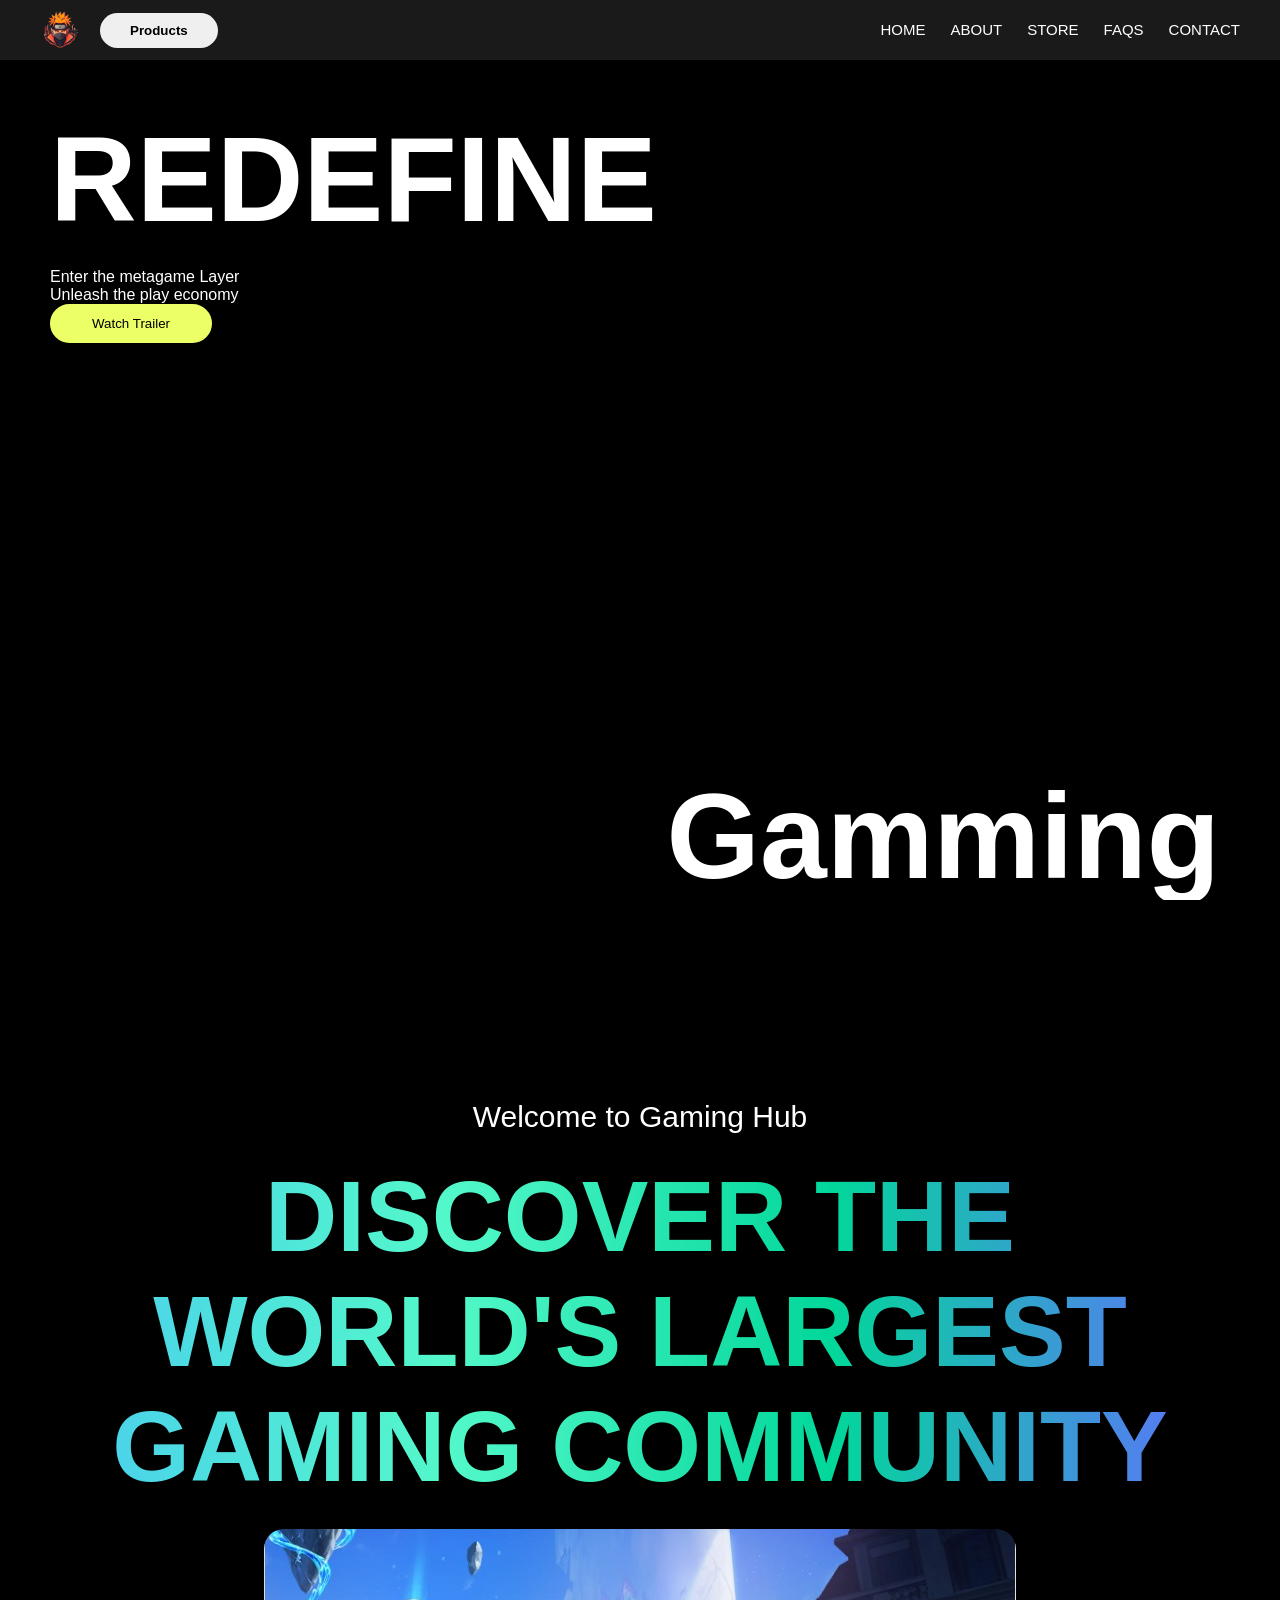
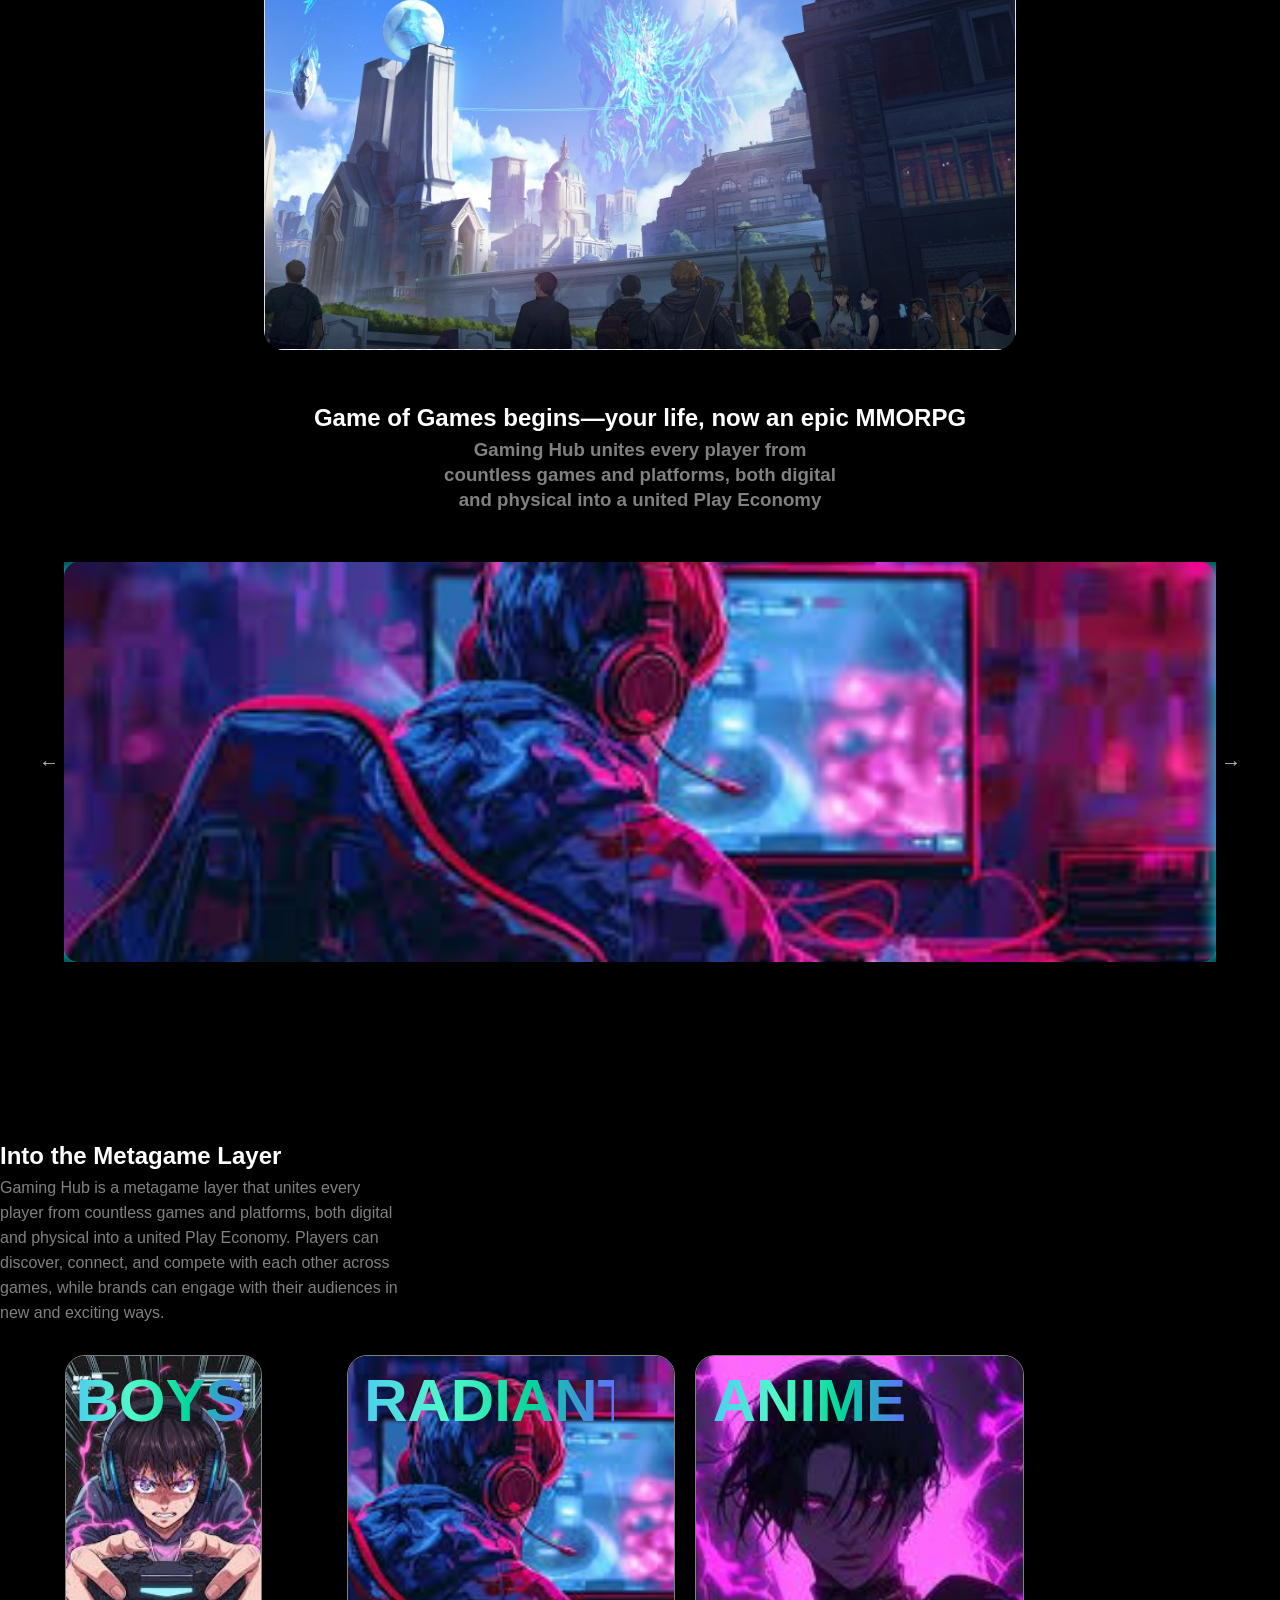
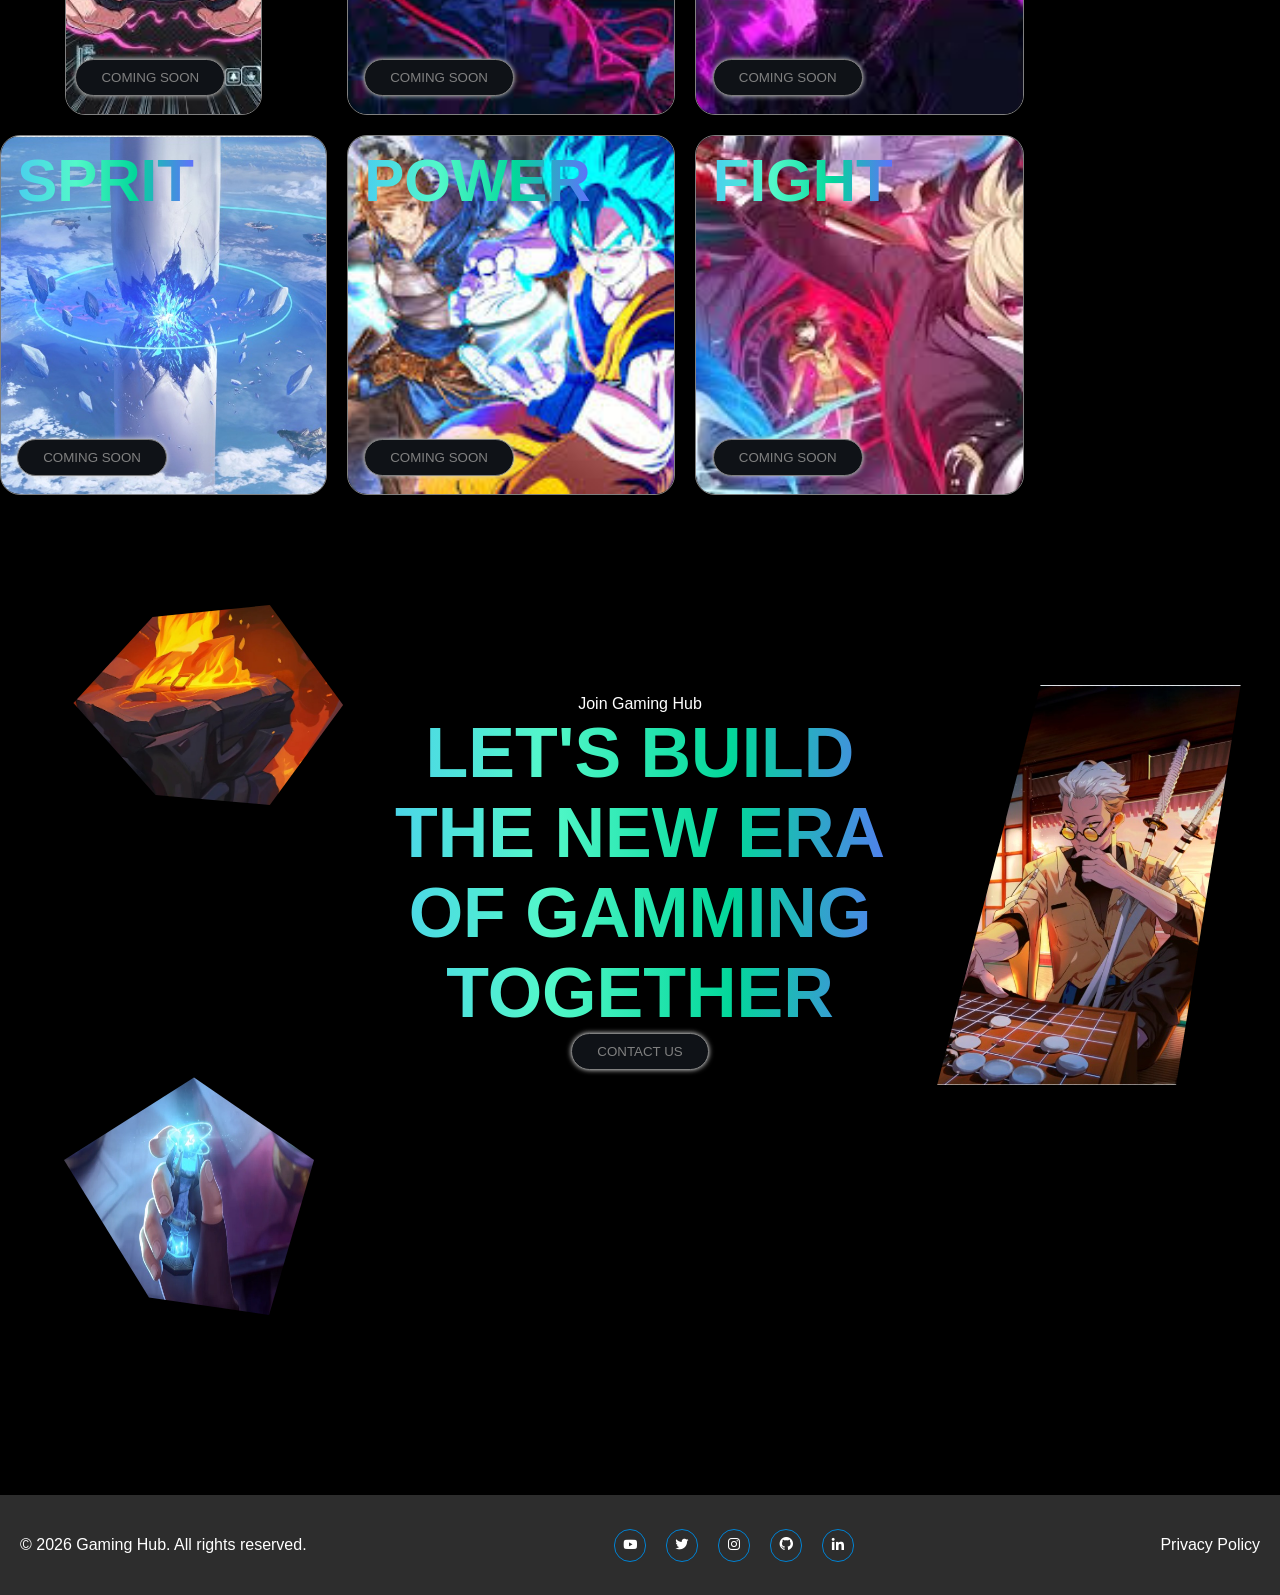
==== commit 0d49bb79: "changes" ====
--- a/index.html
+++ b/index.html
@@ -6,10 +6,12 @@
     <meta name="viewport" content="width=device-width, initial-scale=1.0">
     <title>Gaming website</title>
     <link rel="stylesheet" href="style.css">
+    <link rel="preconnect" href="https://fonts.googleapis.com">
+    <link rel="preconnect" href="https://fonts.gstatic.com" crossorigin>
+    <link rel="stylesheet" href="style.css">
     <link rel="stylesheet" href="cdn/font1.css">
     <!-- <link rel="stylesheet" href="https://fonts.googleapis.com/css2?family=Montserrat:wght@900&display=swap"> -->
-     <link rel="stylesheet" href="cdn/boxicons.css">
-    <!-- <link rel="stylesheet" href="https://unpkg.com/boxicons@2.1.4/css/boxicons.min.css"> -->
+    <link rel="stylesheet" href="https://unpkg.com/boxicons@2.1.4/css/boxicons.min.css">
     <link rel="stylesheet" href="cdn/slick.css">
     <!-- <link rel="stylesheet" href="https://cdn.jsdelivr.net/npm/slick-carousel@1.8.1/slick/slick.css"/> -->
     <link rel="stylesheet" href="cdn/slick-theme.css">
--- a/style.css
+++ b/style.css
@@ -275,24 +275,22 @@
     line-height: 25px;
 }
 .grid {
-    display: flex;
-    flex-wrap: wrap;
+    display: grid;
+    grid-template-columns: auto auto auto;
     gap: 20px;
     margin-top: 30px;
     width: 100%;
     height: 100%;
-    justify-content: center;
-    margin-left: 50px;
+    justify-items: center;
 }
 .item {
     position: relative;
-    width: 37.33%;
+    width: auto;
     height: 40vh;
     overflow: hidden;
     border: 1px solid grey;
     border-radius: 20px;
     transition: 0.5s;
-    margin-left: 50px;
 }
 .item h1{
     position: absolute;
@@ -484,169 +482,110 @@
     
 }
 
-@media screen and (max-width: 1280px) {
-
-    .gallery-wrapper {
-        width: 100%;
-        padding-left: 20px;
-        padding-right: 20px;
-    }
-}
-
 @media screen and (max-width: 650px) {
-    header {
+    header{
         padding: 0 10px;
     }
-
-    .head-left button {
+    .head-left button{
         display: none;
     }
-
-    .head-right a {
+    .head-right a{
         font-size: 12px;
         padding: 0 5px;
     }
-
-    .hero-info {
+    .hero-info{
         left: 5%;
     }
-
-    .hero-section h1 {
+    .hero-section h1{
         font-size: 90px;
     }
-
-    .hero-vid {
+    .hero-vid{
         width: 100%;
         height: 100%;
         object-fit: cover;
     }
-
-    .hero-vid video {
+    .hero-vid video{
         width: 100%;
         height: 100%;
         object-fit: cover;
     }
-
-    .next-btn {
+    .next-btn{
         left: 45%;
         top: 50%;
         opacity: 0;
         transition: all 0.4s ease-in-out;
     }
-
-    .next-btn:hover {
+    .next-btn:hover{
         left: 45%;
         top: 50%;
         opacity: 1;
         transform: translate(-50%, -50%) scale(1);
         box-shadow: 0 0 30px rgba(237, 255, 102, 0.8);
     }
-
-    .about-section {
+    .about-section{
         margin: 0;
     }
-
-    .about-section h1 {
-        font-size: 40px;
-    }
-
-    .about-section h2 .about-section h3 {
+    .about-section h1{
+        font-size: 50px;
+    }
+    .about-section h2 .about-section h3{
         max-width: 350px;
         text-align: center;
     }
-
-       .contact-section .img1 {
-        width: 120px;
-        height: 100px;
+    .contact-section .img1{
+        width: 150px;
+        height: 180px;
         right: 0;
         top: 20px;
     }
-
-    .contact-section .img2 {
-             top: 30px;
-        left: -5px;
-        width: 120px;
-        height: 100px;
-    }
-    }
-
-    .contact-section .img3 {
-  
-    left: -40px;
-    bottom: 0;
-    width: 120px;
-    height: 100px;
-}
-
-    .contact-section h1 {
-        font-size: 50px;
+    .contact-section .img2{
+        top: 30px;
+        left: -40px;
+        width: 180px;
+        height: 180px;
+    }
+    .contact-section .img3{
+        left: -40px;
+        bottom: 0;
+        width: 150px;
+        height: 180px;
+    }
+    .contact-section h1{
+        font-size: 60px;
         max-width: 300px;
-    
-    }
-
-    .footer p {
+    }
+    .footer p{
         display: none;
     }
-
-    .footer ul {
+    .footer ul{
         margin-left: 70px;
     }
-
-
-@media (max-width: 992px) {
-    .game-slider {
-        width: 95%;
-    }
-}
-
-@media (max-width: 768px) {
-    .game-slider {
-        margin: 25px auto;
-    }
-
-    .slider img {
-        border-radius: 10px;
-    }
-}
-
-@media (max-width: 480px) {
-    .about-section{
-        padding-left: 20px;
-        padding-right: 20px;
-    }
-    .hero-video{
-        translate: -50% -70%;
-    }
-    body .slick-arrow {
-        position: absolute;
-        left: 0;
-        right: 0;
-        bottom: 0;
-        top: 250px;
-        margin: auto;
-    }
-    body .slick-arrow.slick-prev {
-        left: -20px;
-    }
-    body .slick-arrow.slick-next {
-        right: -30px;
-    }
-    .grid {
-        grid-template-columns: auto;
-    }
-
-    .slider img {
-        height: 200px;
-    }
-
-    .slick-prev:before,
-    .slick-next:before {
-        font-size: 18px;
-    }
-}
-
-@media (min-width: 1400px) {
-    .game-slider {
-        max-width: 1300px;
-    }
-}+}
+   @media (max-width: 992px) {
+            .game-slider {
+                width: 95%;
+            }
+        }
+        @media (max-width: 768px) {
+            .game-slider {
+                margin: 25px auto;
+            }
+            .slider img {
+                border-radius: 10px;
+            }
+        }
+        @media (max-width: 480px) {
+            .slider img {
+                height: 200px;
+            }
+
+            .slick-prev:before,
+            .slick-next:before {
+                font-size: 18px;
+            }
+        }
+        @media (min-width: 1400px) {
+            .game-slider {
+                max-width: 1300px;
+            }
+        }
--- a/style.css
+++ b/style.css
@@ -275,24 +275,22 @@
     line-height: 25px;
 }
 .grid {
-    display: flex;
-    flex-wrap: wrap;
+    display: grid;
+    grid-template-columns: auto auto auto;
     gap: 20px;
     margin-top: 30px;
     width: 100%;
     height: 100%;
-    justify-content: center;
-    margin-left: 50px;
+    justify-items: center;
 }
 .item {
     position: relative;
-    width: 37.33%;
+    width: auto;
     height: 40vh;
     overflow: hidden;
     border: 1px solid grey;
     border-radius: 20px;
     transition: 0.5s;
-    margin-left: 50px;
 }
 .item h1{
     position: absolute;
@@ -484,169 +482,110 @@
     
 }
 
-@media screen and (max-width: 1280px) {
-
-    .gallery-wrapper {
-        width: 100%;
-        padding-left: 20px;
-        padding-right: 20px;
-    }
-}
-
 @media screen and (max-width: 650px) {
-    header {
+    header{
         padding: 0 10px;
     }
-
-    .head-left button {
+    .head-left button{
         display: none;
     }
-
-    .head-right a {
+    .head-right a{
         font-size: 12px;
         padding: 0 5px;
     }
-
-    .hero-info {
+    .hero-info{
         left: 5%;
     }
-
-    .hero-section h1 {
+    .hero-section h1{
         font-size: 90px;
     }
-
-    .hero-vid {
+    .hero-vid{
         width: 100%;
         height: 100%;
         object-fit: cover;
     }
-
-    .hero-vid video {
+    .hero-vid video{
         width: 100%;
         height: 100%;
         object-fit: cover;
     }
-
-    .next-btn {
+    .next-btn{
         left: 45%;
         top: 50%;
         opacity: 0;
         transition: all 0.4s ease-in-out;
     }
-
-    .next-btn:hover {
+    .next-btn:hover{
         left: 45%;
         top: 50%;
         opacity: 1;
         transform: translate(-50%, -50%) scale(1);
         box-shadow: 0 0 30px rgba(237, 255, 102, 0.8);
     }
-
-    .about-section {
+    .about-section{
         margin: 0;
     }
-
-    .about-section h1 {
-        font-size: 40px;
-    }
-
-    .about-section h2 .about-section h3 {
+    .about-section h1{
+        font-size: 50px;
+    }
+    .about-section h2 .about-section h3{
         max-width: 350px;
         text-align: center;
     }
-
-       .contact-section .img1 {
-        width: 120px;
-        height: 100px;
+    .contact-section .img1{
+        width: 150px;
+        height: 180px;
         right: 0;
         top: 20px;
     }
-
-    .contact-section .img2 {
-             top: 30px;
-        left: -5px;
-        width: 120px;
-        height: 100px;
-    }
-    }
-
-    .contact-section .img3 {
-  
-    left: -40px;
-    bottom: 0;
-    width: 120px;
-    height: 100px;
-}
-
-    .contact-section h1 {
-        font-size: 50px;
+    .contact-section .img2{
+        top: 30px;
+        left: -40px;
+        width: 180px;
+        height: 180px;
+    }
+    .contact-section .img3{
+        left: -40px;
+        bottom: 0;
+        width: 150px;
+        height: 180px;
+    }
+    .contact-section h1{
+        font-size: 60px;
         max-width: 300px;
-    
-    }
-
-    .footer p {
+    }
+    .footer p{
         display: none;
     }
-
-    .footer ul {
+    .footer ul{
         margin-left: 70px;
     }
-
-
-@media (max-width: 992px) {
-    .game-slider {
-        width: 95%;
-    }
-}
-
-@media (max-width: 768px) {
-    .game-slider {
-        margin: 25px auto;
-    }
-
-    .slider img {
-        border-radius: 10px;
-    }
-}
-
-@media (max-width: 480px) {
-    .about-section{
-        padding-left: 20px;
-        padding-right: 20px;
-    }
-    .hero-video{
-        translate: -50% -70%;
-    }
-    body .slick-arrow {
-        position: absolute;
-        left: 0;
-        right: 0;
-        bottom: 0;
-        top: 250px;
-        margin: auto;
-    }
-    body .slick-arrow.slick-prev {
-        left: -20px;
-    }
-    body .slick-arrow.slick-next {
-        right: -30px;
-    }
-    .grid {
-        grid-template-columns: auto;
-    }
-
-    .slider img {
-        height: 200px;
-    }
-
-    .slick-prev:before,
-    .slick-next:before {
-        font-size: 18px;
-    }
-}
-
-@media (min-width: 1400px) {
-    .game-slider {
-        max-width: 1300px;
-    }
-}+}
+   @media (max-width: 992px) {
+            .game-slider {
+                width: 95%;
+            }
+        }
+        @media (max-width: 768px) {
+            .game-slider {
+                margin: 25px auto;
+            }
+            .slider img {
+                border-radius: 10px;
+            }
+        }
+        @media (max-width: 480px) {
+            .slider img {
+                height: 200px;
+            }
+
+            .slick-prev:before,
+            .slick-next:before {
+                font-size: 18px;
+            }
+        }
+        @media (min-width: 1400px) {
+            .game-slider {
+                max-width: 1300px;
+            }
+        }
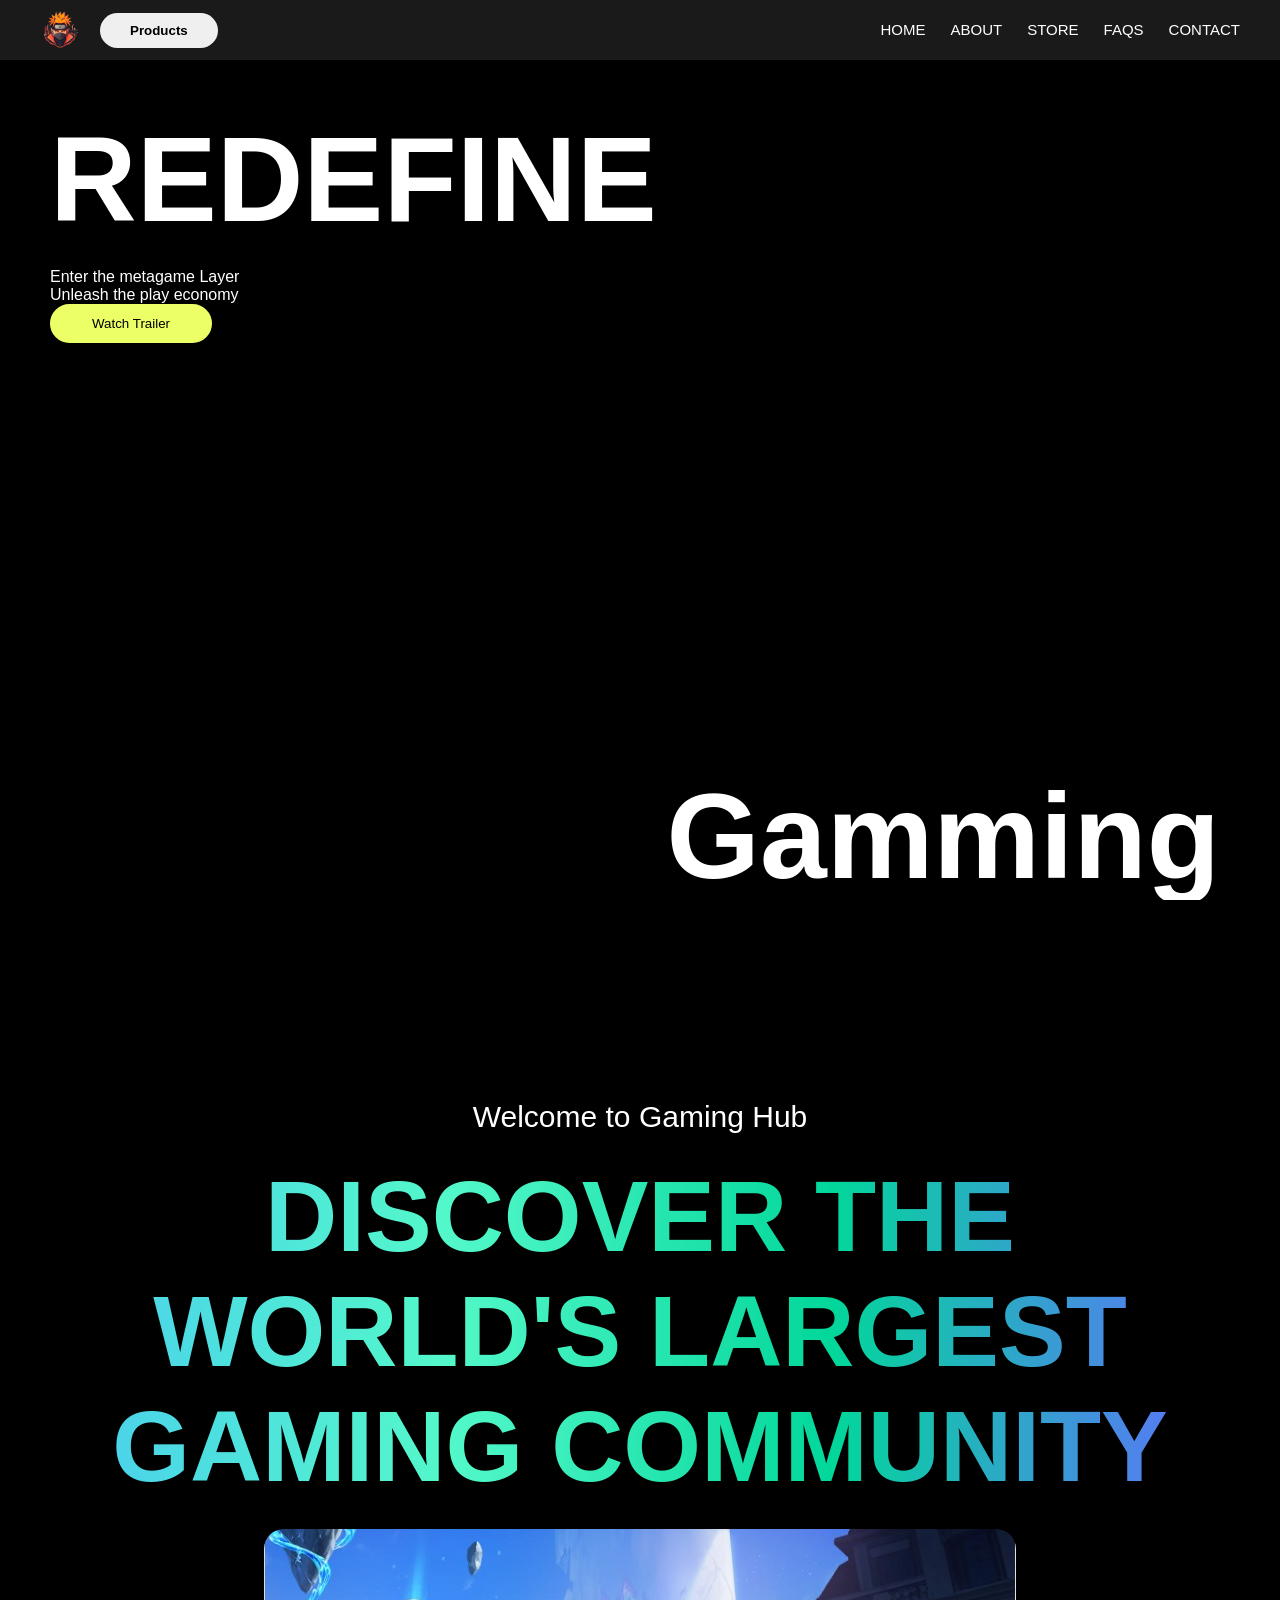
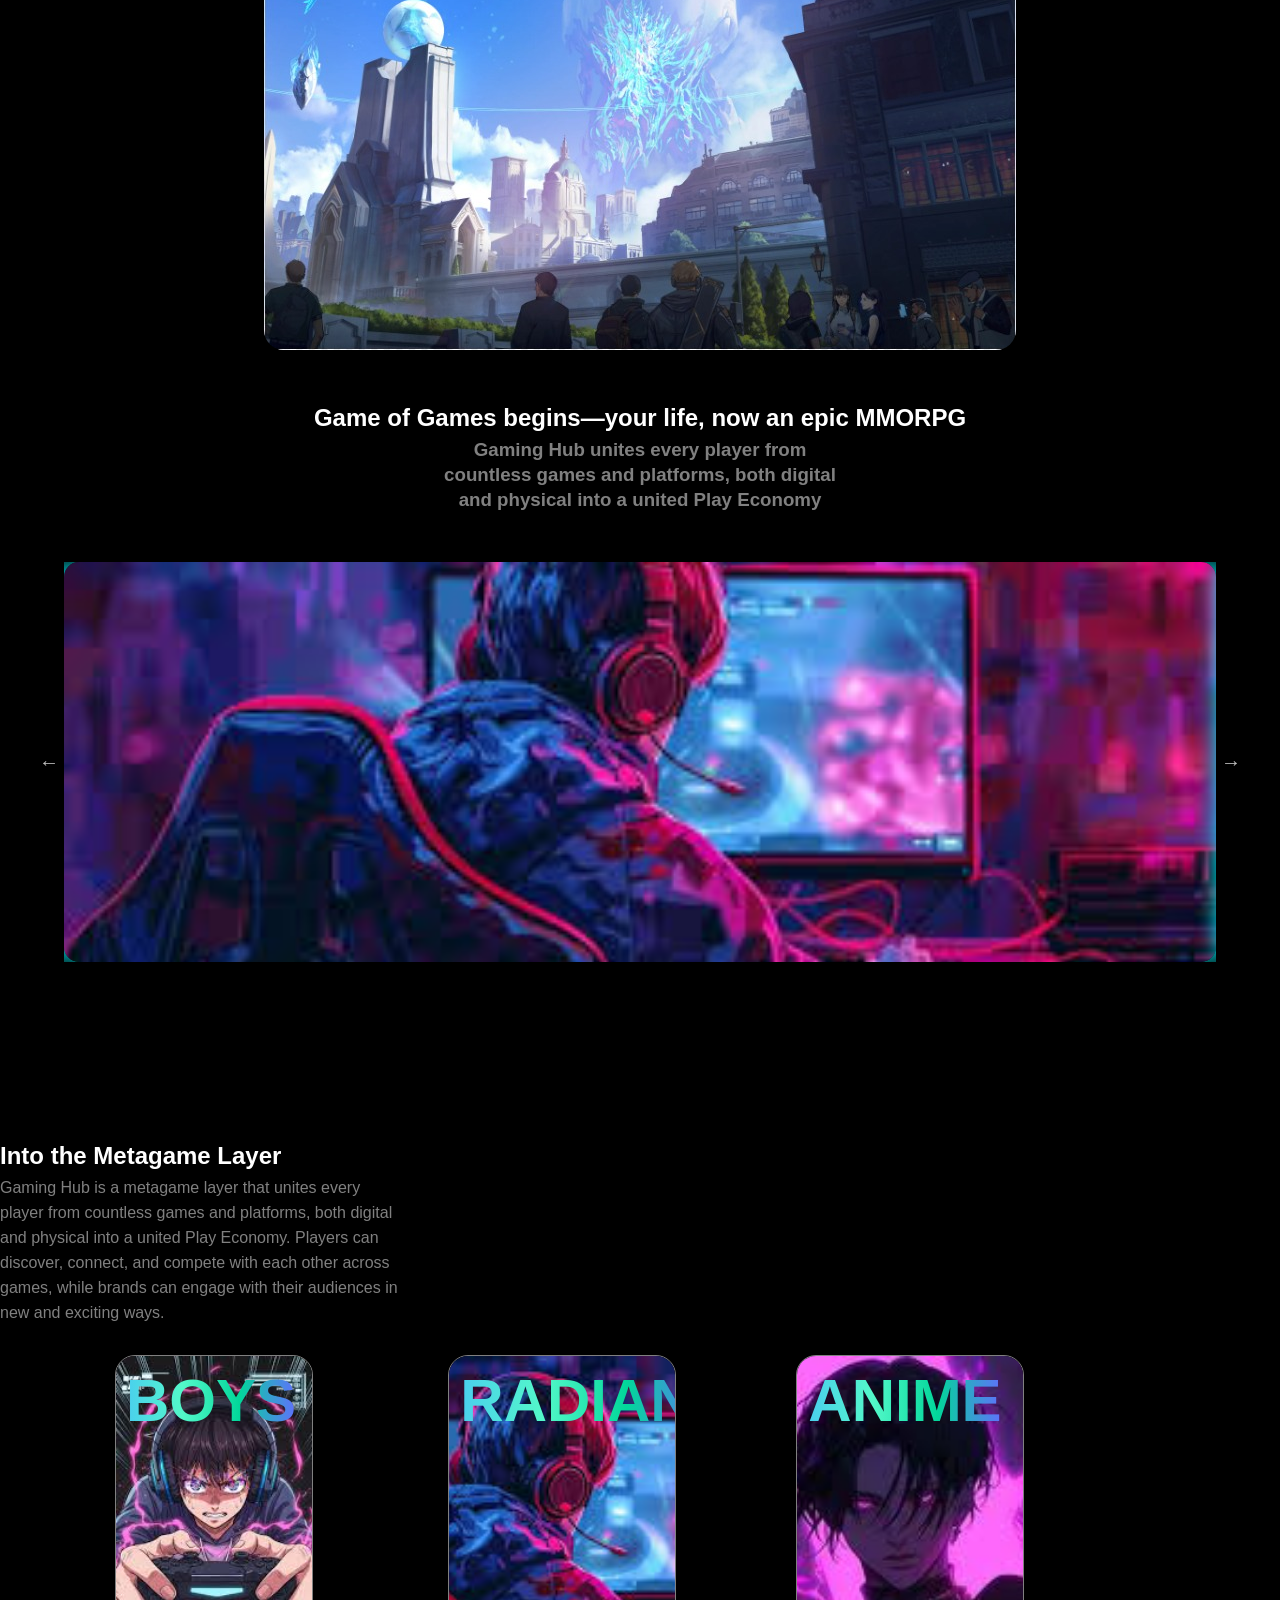
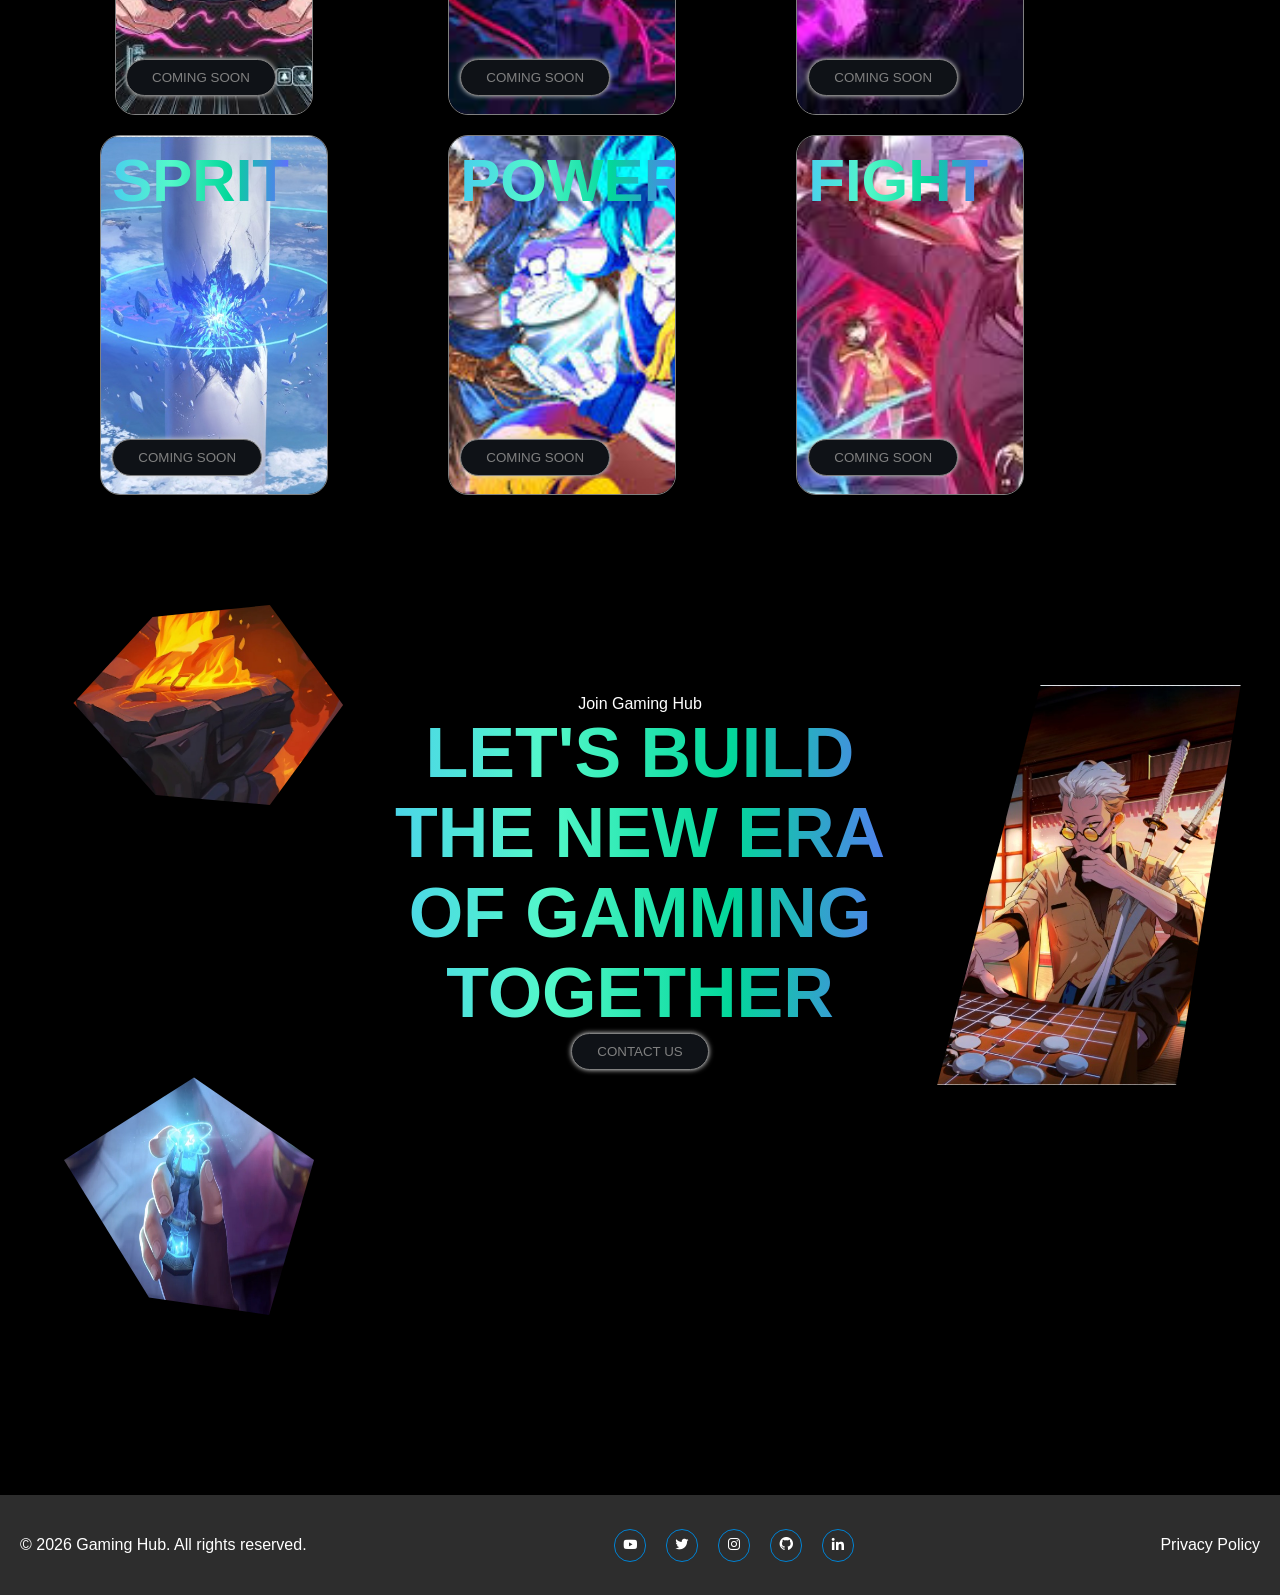
==== commit 07ef7ee8: "changes" ====
--- a/index.html
+++ b/index.html
@@ -8,7 +8,6 @@
     <link rel="stylesheet" href="style.css">
     <link rel="preconnect" href="https://fonts.googleapis.com">
     <link rel="preconnect" href="https://fonts.gstatic.com" crossorigin>
-    <link rel="stylesheet" href="style.css">
     <link rel="stylesheet" href="cdn/font1.css">
     <!-- <link rel="stylesheet" href="https://fonts.googleapis.com/css2?family=Montserrat:wght@900&display=swap"> -->
     <link rel="stylesheet" href="https://unpkg.com/boxicons@2.1.4/css/boxicons.min.css">
--- a/style.css
+++ b/style.css
@@ -291,6 +291,7 @@
     border: 1px solid grey;
     border-radius: 20px;
     transition: 0.5s;
+    margin-left: 100px;
 }
 .item h1{
     position: absolute;
@@ -329,6 +330,7 @@
     width: 100%;
     height: 100%;
     object-fit: cover;
+   
 }
 .item:hover {
     box-shadow: 0 0 15px white;
@@ -533,22 +535,22 @@
         text-align: center;
     }
     .contact-section .img1{
-        width: 150px;
-        height: 180px;
+        width: 120px;
+        height: 100px;
         right: 0;
         top: 20px;
     }
     .contact-section .img2{
         top: 30px;
-        left: -40px;
-        width: 180px;
-        height: 180px;
+        left: -10px;
+        width: 120px;
+        height: 100px;
     }
     .contact-section .img3{
         left: -40px;
         bottom: 0;
-        width: 150px;
-        height: 180px;
+        width: 120px;
+        height: 100px;
     }
     .contact-section h1{
         font-size: 60px;
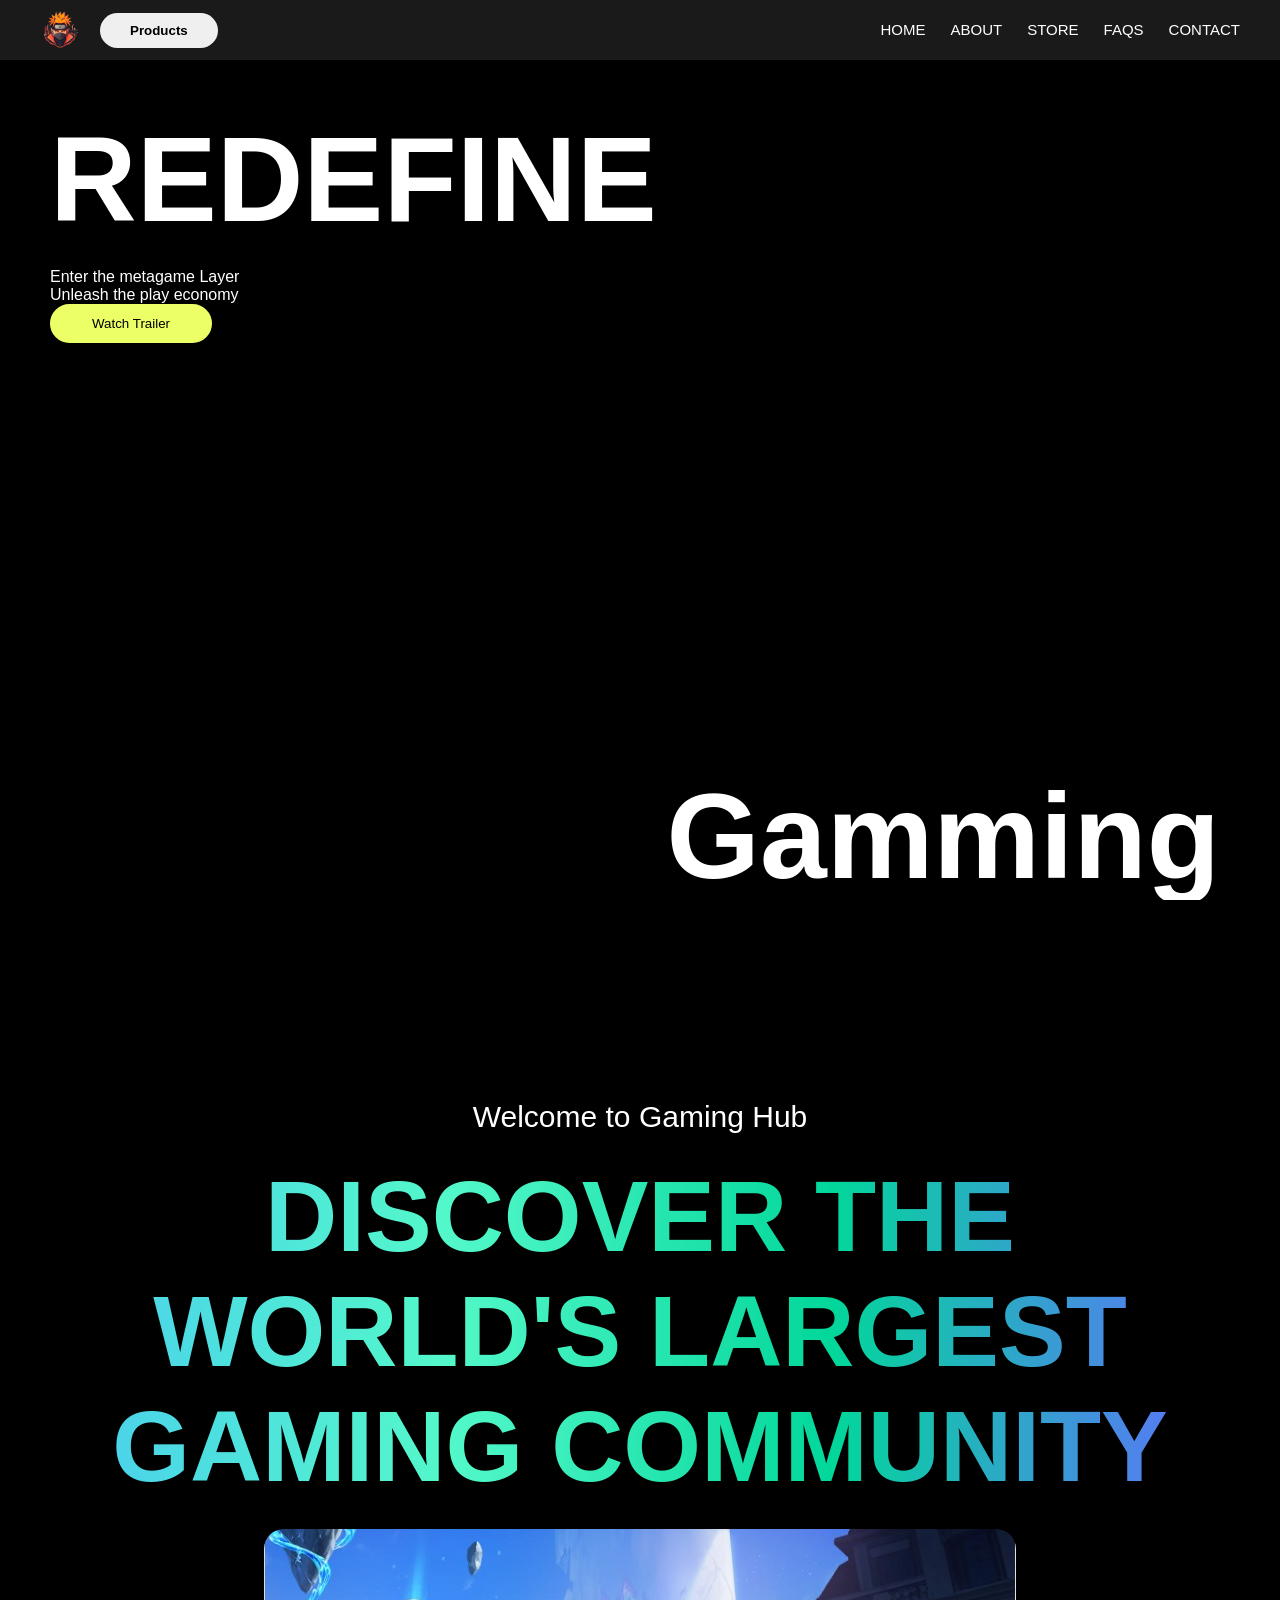
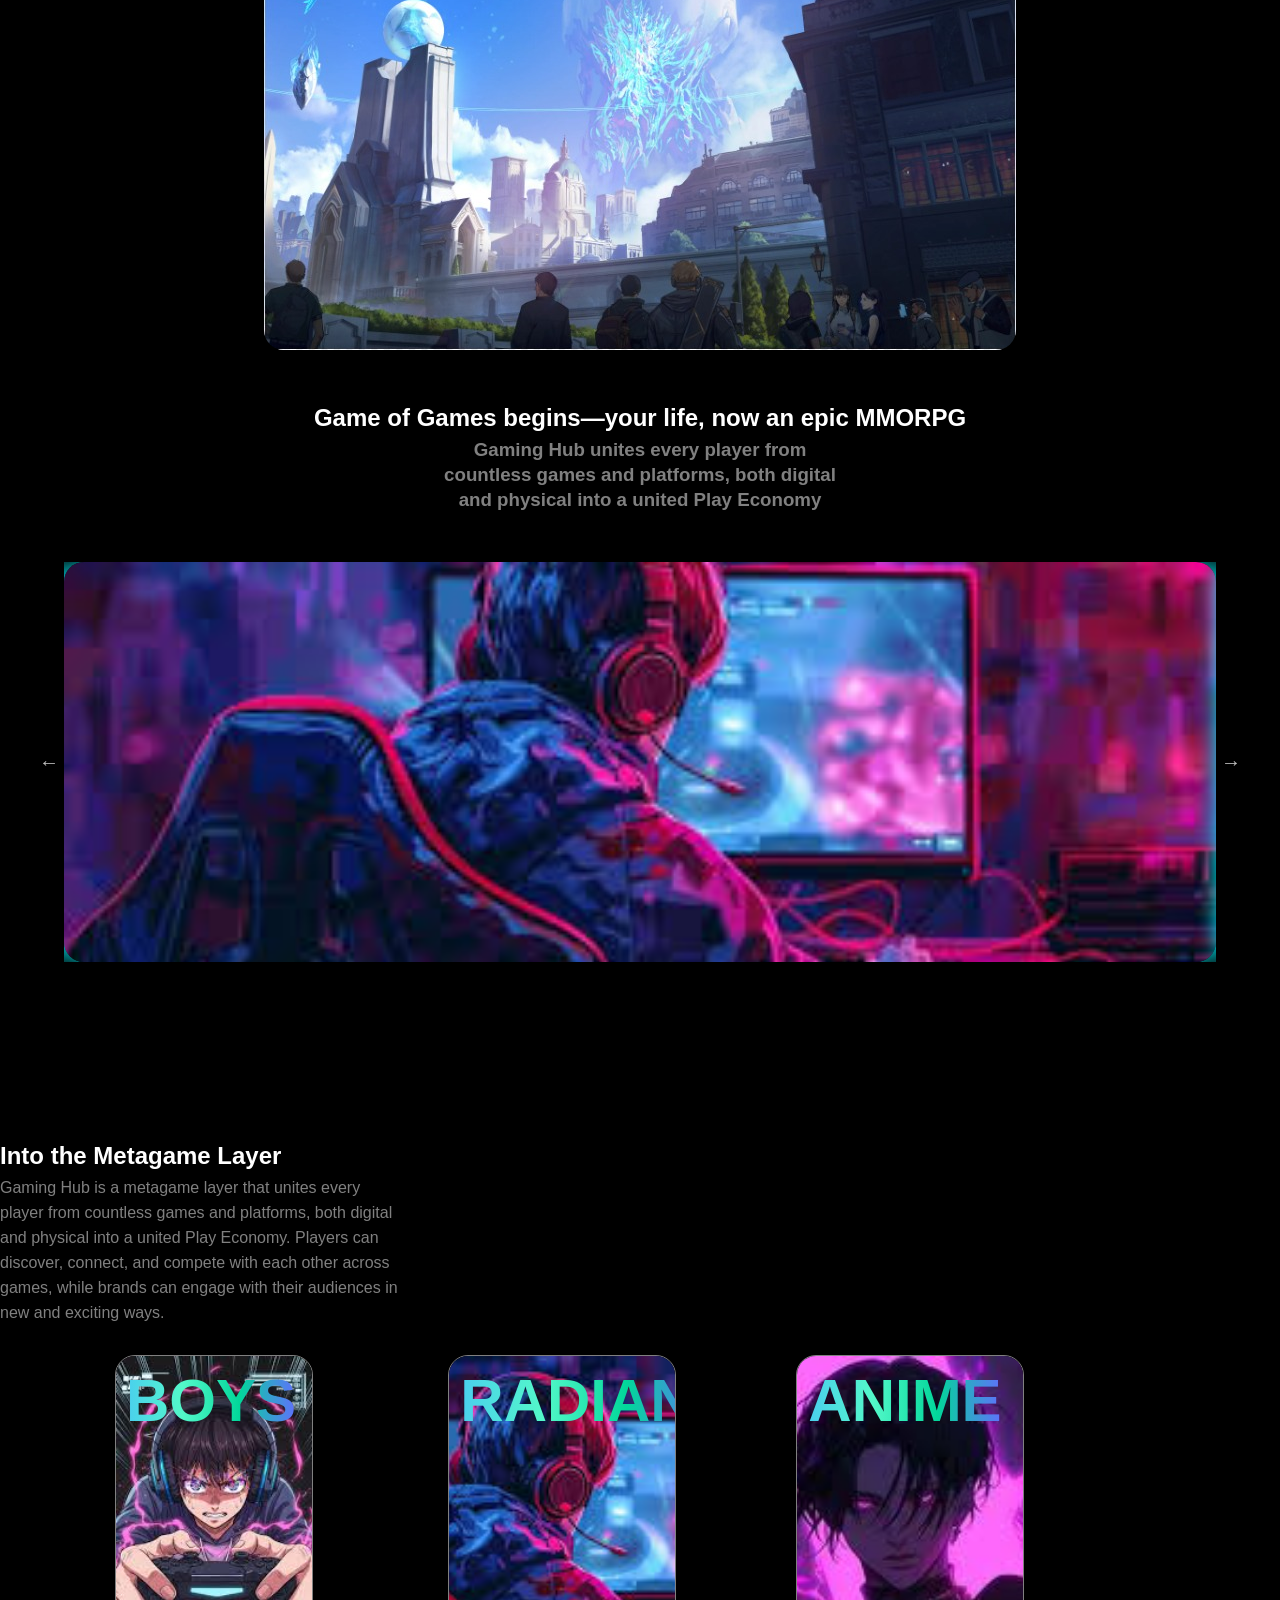
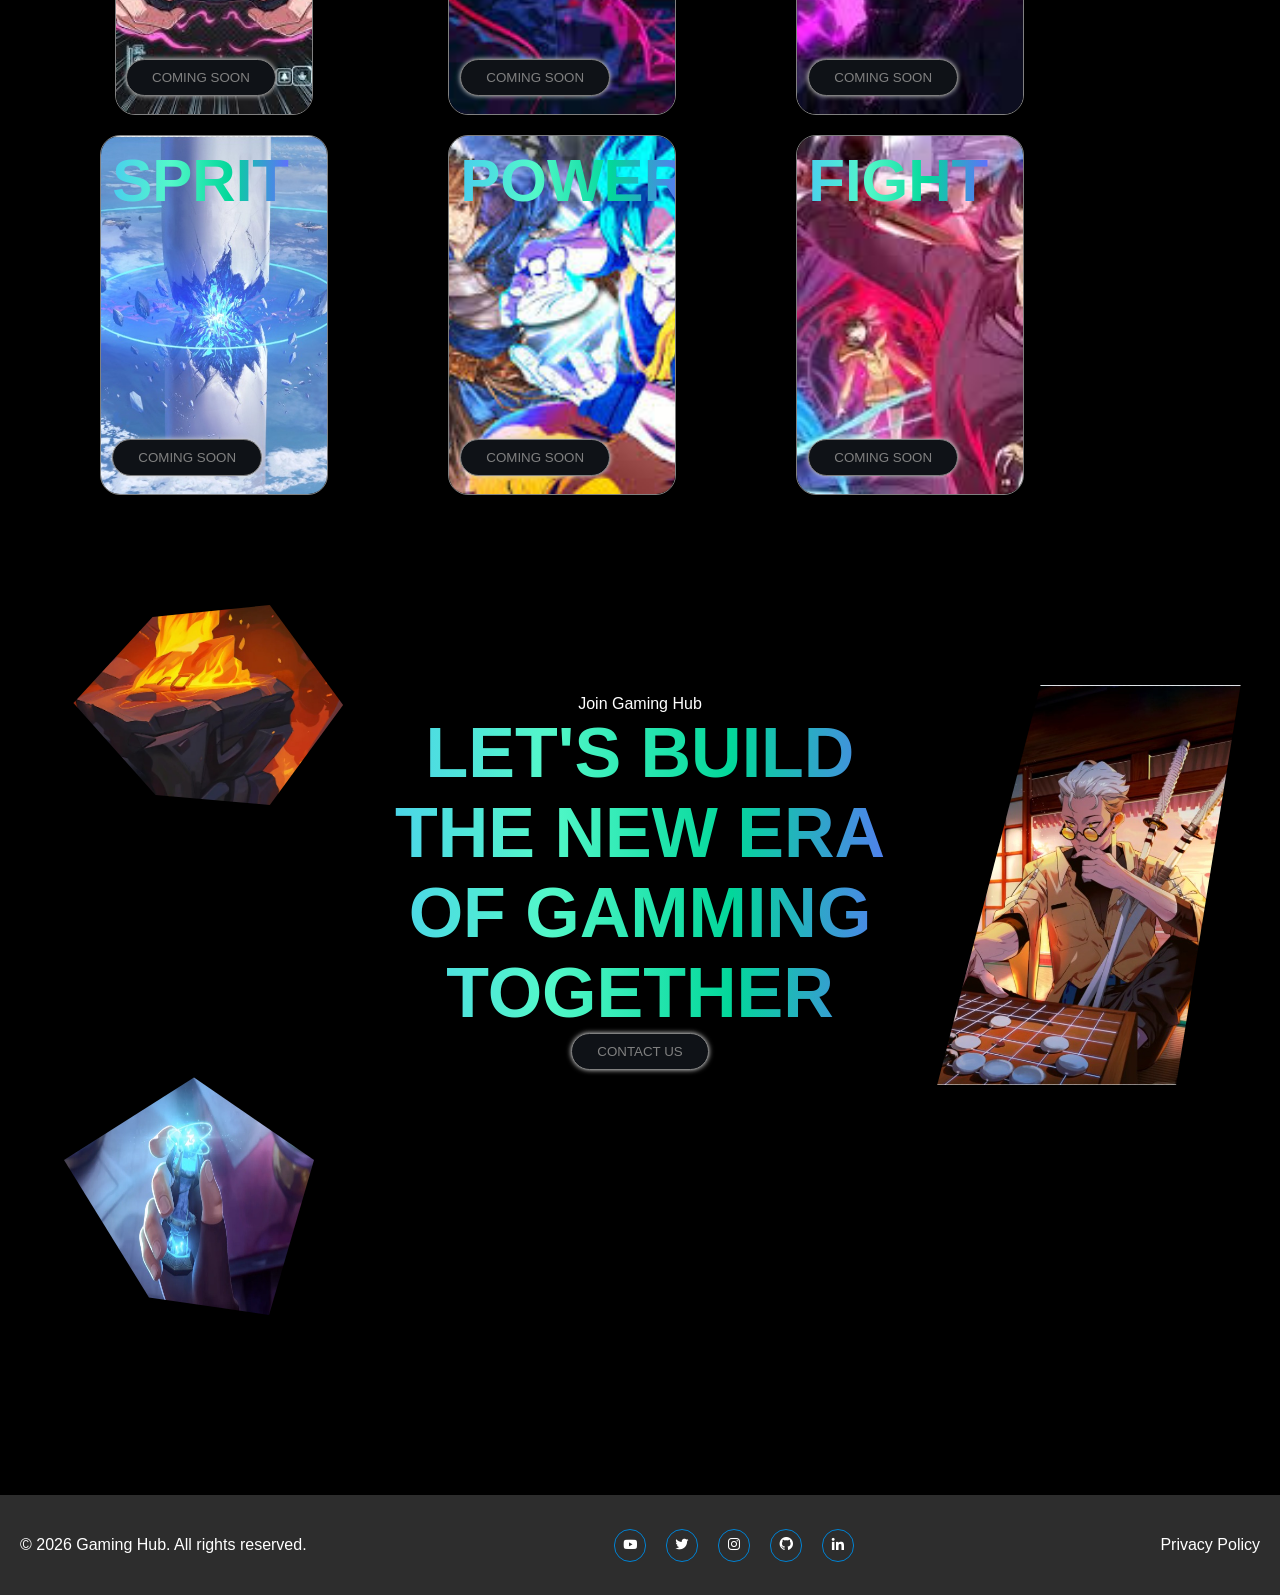
==== commit 108ca334: "cdn" ====
--- a/index.html
+++ b/index.html
@@ -15,6 +15,7 @@
     <!-- <link rel="stylesheet" href="https://cdn.jsdelivr.net/npm/slick-carousel@1.8.1/slick/slick.css"/> -->
     <link rel="stylesheet" href="cdn/slick-theme.css">
     <!-- <link rel="stylesheet" href="https://cdn.jsdelivr.net/npm/slick-carousel@1.8.1/slick/slick-theme.css"/> -->
+     <link rel="stylesheet" href="https://cdnjs.cloudflare.com/ajax/libs/font-awesome/6.0.0/css/all.min.css">
     <script src="cdn/jquery-3.6.0.min.js"></script>
     <!-- <script src="https://code.jquery.com/jquery-3.6.0.min.js"></script> -->
      <script src="cdn/slick.min.js"></script>
--- a/style.css
+++ b/style.css
@@ -1,8 +1,9 @@
-* { 
-    margin: 0; 
-    padding: 0; 
-    box-sizing: border-box; 
-}
+* {
+    margin: 0;
+    padding: 0;
+    box-sizing: border-box;
+}
+
 body {
     margin: 0;
     padding: 0;
@@ -234,46 +235,55 @@
     border: none;
     border-radius: 20px;
 }
+
 .game-slider {
-            width: 90%;
-            margin: 50px auto;
-        }
-        .slider img {
-            width: 100%;
-            height: 400px;
-            object-fit: cover;
-            border-radius: 15px;
-            box-shadow: 0 0 20px #00f5ff;
-        }
-        .slick-prev, .slick-next {
-            z-index: 1000;
-        }
-        .slick-prev:before,
-        .slick-next:before {
-            color: #00f5ff;
-            font-size: 30px;
-        }
-        .slick-dots li button:before {
-            color: #00f5ff;
-        }
-    
-.gallery-wrapper{
+    width: 90%;
+    margin: 50px auto;
+}
+
+.slider img {
+    width: 100%;
+    height: 400px;
+    object-fit: cover;
+    border-radius: 20px;
+    box-shadow: 0 0 20px #00f5ff;
+}
+
+.slick-prev,
+.slick-next {
+    z-index: 1000;
+}
+
+.slick-prev:before,
+.slick-next:before {
+    color: #00f5ff;
+    font-size: 30px;
+}
+
+.slick-dots li button:before {
+    color: #00f5ff;
+}
+
+.gallery-wrapper {
     display: flex;
     flex-direction: column;
     position: relative;
     width: 80%;
     margin-top: 100px;
 }
+
 .gallery-wrapper h1 {
     margin-bottom: 0;
 
 }
-.gallery-wrapper p{
+
+.gallery-wrapper p {
     margin-top: 5px;
     color: grey;
     max-width: 400px;
     line-height: 25px;
 }
+
 .grid {
     display: grid;
     grid-template-columns: auto auto auto;
@@ -283,6 +293,7 @@
     height: 100%;
     justify-items: center;
 }
+
 .item {
     position: relative;
     width: auto;
@@ -293,7 +304,8 @@
     transition: 0.5s;
     margin-left: 100px;
 }
-.item h1{
+
+.item h1 {
     position: absolute;
     margin: 0;
     top: 10px;
@@ -309,7 +321,8 @@
     animation: animate-gradient 2.5s linear infinite;
     max-width: 250px;
 }
-.item button{
+
+.item button {
     position: absolute;
     bottom: 5%;
     left: 5%;
@@ -322,41 +335,51 @@
     cursor: pointer;
     transition: 0.3s;
 }
-.item button:hover{
+
+.item button:hover {
     box-shadow: 0 0 15px lightgrey;
     opacity: 0.7;
 }
+
 .item img {
     width: 100%;
     height: 100%;
     object-fit: cover;
-   
-}
+
+}
+
 .item:hover {
     box-shadow: 0 0 15px white;
     transform: translateY(-5px);
 }
+
 .overlay {
     display: none;
     position: fixed;
-    top: 0; left: 0;
-    width: 100%; height: 100%;
+    top: 0;
+    left: 0;
+    width: 100%;
+    height: 100%;
     background: rgba(0, 0, 0, 0.9);
     z-index: 10;
     align-items: center;
     justify-content: center;
 }
+
 .overlay-img {
     max-width: 80%;
     max-height: 80%;
     border: 3px solid #00f2ff;
 }
+
 .close {
     position: absolute;
-    top: 30px; right: 50px;
+    top: 30px;
+    right: 50px;
     font-size: 50px;
     cursor: pointer;
 }
+
 .image {
     width: 85vh;
     height: 20vw;
@@ -375,7 +398,7 @@
     height: 100vh;
 }
 
-.contact-section .img1{
+.contact-section .img1 {
     position: absolute;
     top: 10%;
     right: 20px;
@@ -383,7 +406,7 @@
     clip-path: polygon(32% 0, 94% 0, 74% 100%, 0% 100%);
 }
 
-.contact-section .img2{
+.contact-section .img2 {
     position: absolute;
     top: 10px;
     left: 50px;
@@ -391,7 +414,7 @@
     clip-path: polygon(35% 6%, 75% 0%, 100% 50%, 75% 100%, 36% 95%, 8% 49%);
 }
 
-.contact-section .img3{
+.contact-section .img3 {
     position: absolute;
     left: 5%;
     bottom: 20%;
@@ -400,12 +423,12 @@
     clip-path: polygon(52% 5%, 100% 38%, 82% 100%, 34% 93%, 0% 38%);
 }
 
-.contact-section p{
+.contact-section p {
     margin-top: 100px;
 
 }
 
-.contact-section h1{
+.contact-section h1 {
     font-family: Impact, Haettenschweiler, 'Arial Narrow Bold', sans-serif;
     font-size: 70px;
     max-width: 550px;
@@ -418,7 +441,7 @@
     animation: animate-gradient 2.5s linear infinite;
 }
 
-.contact-section button{
+.contact-section button {
     padding: 10px 25px;
     border: 1px solid grey;
     background-color: #0f1217;
@@ -429,12 +452,12 @@
     transition: 0.3s;
 }
 
-.contact-section button:hover{
+.contact-section button:hover {
     box-shadow: 0 0 15px lightgrey;
     opacity: 0.7;
 }
 
-.footer{
+.footer {
     width: 100%;
     height: 100px;
     display: flex;
@@ -444,150 +467,493 @@
     backdrop-filter: blur(10px);
 }
 
-.footer p{
+.footer p {
     margin: 0 20px;
 }
 
-.footer ul{
+.footer ul {
     display: flex;
     list-style: none;
 }
 
-.footer a{
+.footer a {
     color: white;
     text-decoration: none;
     padding: 7px 7px;
-    border: 1px solid rgba(0,130, 211);
+    border: 1px solid rgba(0, 130, 211);
     border-radius: 50px;
     transition: 0.3s;
     margin: 0 10px;
 }
 
-.autoblur{
+.autoblur {
     animation: autoblur linear both;
     animation-timeline: view();
 }
+
 @keyframes autoblur {
-    0%{
-        filter: blur(40px);  
-    }
-    40%,60%{
+    0% {
+        filter: blur(40px);
+    }
+
+    40%,
+    60% {
         filter: blur(0);
         transform: translatey(0px);
         opacity: 1;
     }
-    100%{
+
+    100% {
         filter: blur(40px);
         transform: translatey(-200px);
         opacity: 0;
     }
-    
+
+}
+
+#contact-form-btn {
+    background-color: #050505;
+    color: #ffffff;
+    overflow-x: hidden;
+}
+
+.gaming-bg-header {
+    width: 100%;
+    height: 320px;
+    background: linear-gradient(to bottom, rgba(5, 5, 5, 0.2), #050505),
+        url('images/backgroung-image-1.jfif');
+    background-size: cover;
+    background-position: center;
+}
+
+.contact-area {
+    max-width: 1100px;
+    margin: -80px auto 50px;
+    padding: 0 20px;
+    position: relative;
+}
+
+.section-title {
+    text-align: center;
+    margin-bottom: 50px;
+}
+
+.section-title h2 {
+    font-size: clamp(1.8rem, 5vw, 2.5rem);
+    text-transform: uppercase;
+    letter-spacing: 3px;
+}
+
+.purple-glow-bar {
+    width: 70px;
+    height: 4px;
+    background: #6d28d9;
+    margin: 15px auto;
+    box-shadow: 0 0 15px #6d28d9, 0 0 30px #6d28d9;
+}
+
+.flex-container {
+    display: flex;
+    gap: 30px;
+    justify-content: center;
+    flex-wrap: wrap;
+}
+
+.contact-details {
+    flex: 1;
+    min-width: 300px;
+}
+
+.detail-item {
+    display: flex;
+    align-items: center;
+    gap: 20px;
+    margin-bottom: 30px;
+}
+
+.icon-wrap {
+    width: 55px;
+    height: 55px;
+    background: #1a1a2e;
+    border: 2px solid #6d28d9;
+    border-radius: 12px;
+    display: flex;
+    justify-content: center;
+    align-items: center;
+    color: #a78bfa;
+    font-size: 1.2rem;
+    flex-shrink: 0;
+}
+
+.label {
+    color: #a78bfa;
+    font-weight: 600;
+    font-size: 0.8rem;
+    text-transform: uppercase;
+}
+
+.value {
+    color: #cbd5e1;
+    font-size: 1.1rem;
+    word-break: break-all;
+}
+
+.gaming-status {
+    background: linear-gradient(135deg, #2e1065 0%, #050505 100%);
+    border: 1px solid #4c1d95;
+    padding: 25px;
+    border-radius: 15px;
+    display: flex;
+    gap: 15px;
+    margin-top: 20px;
+}
+
+.glass-form-container {
+    flex: 1.5;
+    min-width: 300px;
+    background: rgba(26, 26, 46, 0.8);
+    backdrop-filter: blur(10px);
+    padding: 40px;
+    border-radius: 20px;
+    border: 1px solid rgba(109, 40, 217, 0.3);
+    box-shadow: 0 25px 50px -12px rgba(0, 0, 0, 0.5);
+}
+
+.input-box {
+    margin-bottom: 25px;
+    position: relative;
+}
+
+.input-box label {
+    display: block;
+    margin-bottom: 10px;
+    color: #94a3b8;
+    font-size: 0.9rem;
+}
+
+input,
+textarea {
+    width: 100%;
+    padding: 15px;
+    background: #0f172a;
+    border: 1px solid #334155;
+    border-radius: 10px;
+    color: #fff;
+    font-size: 1rem;
+    transition: all 0.3s ease;
+}
+
+input.error,
+textarea.error {
+    border-color: #ef4444 !important;
+    box-shadow: 0 0 10px rgba(239, 68, 68, 0.2);
+}
+
+label.error {
+    color: #ef4444 !important;
+    font-size: 0.8rem !important;
+    margin-top: 5px;
+    font-weight: 400;
+}
+
+#submitBtn {
+    width: 100%;
+    padding: 16px;
+    background: #6d28d9;
+    color: white;
+    border: none;
+    border-radius: 10px;
+    font-weight: 700;
+    cursor: pointer;
+    font-size: 1rem;
+    transition: 0.4s;
+    box-shadow: 0 4px 15px rgba(109, 40, 217, 0.4);
+}
+
+#submitBtn:hover {
+    background: #7c3aed;
+    box-shadow: 0 0 25px rgba(109, 40, 217, 0.8);
+    transform: translateY(-3px);
+}
+
+@media (max-width: 992px) {
+    .contact-area {
+        margin-top: -50px;
+    }
+}
+
+@media (max-width: 768px) {
+    .gaming-bg-header {
+        height: 200px;
+    }
+
+    .contact-area {
+        margin-top: -30px;
+    }
+
+    .glass-form-container {
+        padding: 25px;
+    }
+
+    .flex-container {
+        flex-direction: column;
+    }
+}
+
+@media (max-width: 480px) {
+    .detail-item {
+        flex-direction: column;
+        align-items: flex-start;
+        gap: 10px;
+    }
+
+    .gaming-status {
+        padding: 15px;
+    }
 }
 
 @media screen and (max-width: 650px) {
-    header{
+    header {
         padding: 0 10px;
     }
-    .head-left button{
+
+    .head-left button {
         display: none;
     }
-    .head-right a{
+
+    .head-right a {
         font-size: 12px;
         padding: 0 5px;
     }
-    .hero-info{
+
+    .hero-info {
         left: 5%;
     }
-    .hero-section h1{
+
+    .hero-section h1 {
         font-size: 90px;
     }
-    .hero-vid{
+
+    .hero-vid {
         width: 100%;
         height: 100%;
         object-fit: cover;
     }
-    .hero-vid video{
+
+    .hero-vid video {
         width: 100%;
         height: 100%;
         object-fit: cover;
     }
-    .next-btn{
+
+    .next-btn {
         left: 45%;
         top: 50%;
         opacity: 0;
         transition: all 0.4s ease-in-out;
     }
-    .next-btn:hover{
+
+    .next-btn:hover {
         left: 45%;
         top: 50%;
         opacity: 1;
         transform: translate(-50%, -50%) scale(1);
         box-shadow: 0 0 30px rgba(237, 255, 102, 0.8);
     }
-    .about-section{
+
+    .about-section {
         margin: 0;
     }
-    .about-section h1{
+
+    .about-section h1 {
         font-size: 50px;
     }
-    .about-section h2 .about-section h3{
+
+    .about-section h2 .about-section h3 {
         max-width: 350px;
         text-align: center;
     }
-    .contact-section .img1{
+
+    .contact-section .img1 {
         width: 120px;
         height: 100px;
         right: 0;
         top: 20px;
     }
-    .contact-section .img2{
+
+    .contact-section .img2 {
         top: 30px;
         left: -10px;
         width: 120px;
         height: 100px;
     }
-    .contact-section .img3{
+
+    .contact-section .img3 {
         left: -40px;
         bottom: 0;
         width: 120px;
         height: 100px;
     }
-    .contact-section h1{
+
+    .contact-section h1 {
         font-size: 60px;
         max-width: 300px;
     }
-    .footer p{
+
+    .footer p {
         display: none;
     }
-    .footer ul{
+
+    .footer ul {
         margin-left: 70px;
     }
 }
-   @media (max-width: 992px) {
-            .game-slider {
-                width: 95%;
-            }
-        }
-        @media (max-width: 768px) {
-            .game-slider {
-                margin: 25px auto;
-            }
-            .slider img {
-                border-radius: 10px;
-            }
-        }
-        @media (max-width: 480px) {
-            .slider img {
-                height: 200px;
-            }
-
-            .slick-prev:before,
-            .slick-next:before {
-                font-size: 18px;
-            }
-        }
-        @media (min-width: 1400px) {
-            .game-slider {
-                max-width: 1300px;
-            }
-        }+
+@media (max-width: 992px) {
+    .game-slider {
+        width: 95%;
+    }
+}
+
+@media (max-width: 768px) {
+    .game-slider {
+        margin: 25px auto;
+    }
+
+    .slider img {
+        border-radius: 10px;
+    }
+}
+
+@media (max-width: 480px) {
+    .slider img {
+        height: 200px;
+    }
+
+    .slick-prev:before,
+    .slick-next:before {
+        font-size: 18px;
+    }
+}
+
+@media (min-width: 1400px) {
+    .game-slider {
+        max-width: 1300px;
+    }
+}
+
+:root {
+    --bg: #050505;
+    --card: #0f0f15;
+    --purple: #7c3aed;
+    --text-gray: #a1a1aa;
+}
+#faqs{
+    background-color: var(--bg);
+    color: white;
+    font-family: 'Inter', sans-serif;
+    margin: 0;
+}
+.gaming-banner-space {
+    height: 35vh;
+    background: linear-gradient(to bottom, transparent, var(--bg)), 
+                url('images/backgroung-image-2.jfif');
+    background-size: cover;
+    background-position: center;
+}
+
+.faq-section {
+    max-width: 800px;
+    margin: -80px auto 50px;
+    padding: 0 15px;
+}
+
+.faq-header h1 {
+    font-size: clamp(1.8rem, 8vw, 3rem);
+    text-align: center;
+    text-transform: uppercase;
+}
+
+.purple-neon {
+    color: var(--purple);
+    text-shadow: 0 0 15px var(--purple);
+}
+
+
+.search-box {
+    position: relative;
+    max-width: 100%;
+    margin: 25px auto;
+}
+
+.search-box i {
+    position: absolute;
+    left: 15px;
+    top: 50%;
+    transform: translateY(-50%);
+    color: var(--purple);
+}
+
+#faqSearch {
+    width: 100%;
+    padding: 15px 15px 15px 45px;
+    background: #111;
+    border: 1px solid #333;
+    border-radius: 12px;
+    color: white;
+    outline: none;
+    box-sizing: border-box;
+}
+
+#faqSearch:focus { border-color: var(--purple); }
+
+
+.faq-grid { display: flex; flex-direction: column; gap: 12px; }
+
+.faq-card {
+    background: var(--card);
+    border: 1px solid #222;
+    border-radius: 10px;
+    transition: 0.3s;
+}
+
+.faq-trigger {
+    padding: 18px 20px;
+    cursor: pointer;
+    display: flex;
+    justify-content: space-between;
+    align-items: center;
+    font-weight: 600;
+    font-size: 1rem;
+}
+
+.faq-trigger:hover { background: rgba(124, 58, 237, 0.05); }
+
+.faq-content {
+    padding: 0 20px 20px;
+    color: var(--text-gray);
+    display: none;
+    font-size: 0.95rem;
+    line-height: 1.5;
+}
+
+
+.faq-card.active { border-color: var(--purple); box-shadow: 0 0 15px rgba(124, 58, 237, 0.1); }
+.faq-card.active .faq-trigger i { transform: rotate(45deg); color: var(--purple); }
+
+@media (max-width: 480px) {
+    .faq-trigger { font-size: 0.9rem; padding: 15px; }
+    .faq-header h1 { margin-bottom: 10px; }
+}
+
+@media screen and (max-width: 1024px) {
+    .grid {
+        grid-template-columns: repeat(auto-fit, minmax(280px, 1fr));
+        padding: 0 20px;
+    }
+    
+    .item {
+        margin-left: 0 !important; 
+        width: 100%;
+    }
+}
